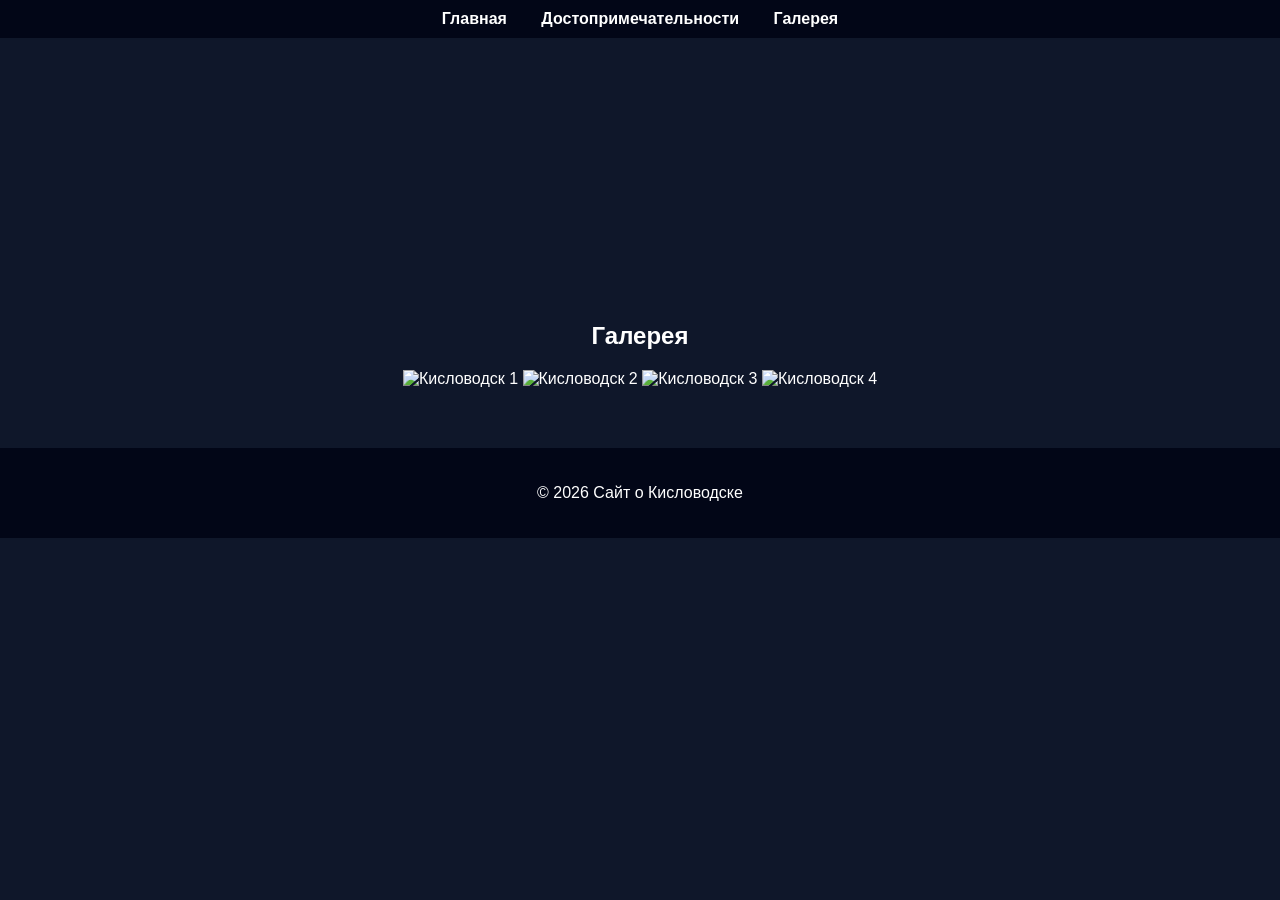
==== gallery.html @ 47b5b661 "Update gallery.html" ====
<!DOCTYPE html>
<html lang="ru">
<head>
    <meta charset="UTF-8">
    <title>Кисловодск - Галерея</title>
    <link rel="stylesheet" href="style.css">
</head>
<body>

<header class="navbar">
    <nav>
        <a href="index.html">Главная</a>
        <a href="places.html">Достопримечательности</a>
        <a href="gallery.html">Галерея</a>
    </nav>
</header>

<section class="gallery hidden">
    <h2>Галерея</h2>
    <div class="images">
        <img src="https://picsum.photos/300/200?1">
        <img src="https://picsum.photos/300/200?2">
        <img src="https://picsum.photos/300/200?3">
    </div>
</section>
<section class="gallery">
    <h2>Галерея</h2>

    <div class="gallery-container">
        <img src="images/photo1.jpg" alt="Кисловодск 1">
        <img src="images/photo2.jpg" alt="Кисловодск 2">
        <img src="images/photo3.jpg" alt="Кисловодск 3">
        <img src="images/photo4.jpg" alt="Кисловодск 4">
    </div>
</section>

<footer>
    <p>© 2026 Сайт о Кисловодске</p>
</footer>

<script src="script.js"></script>
</body>
</html>
---- style.css ----
body {
    margin: 0;
    font-family: Arial, sans-serif;
    background: #0f172a;
    color: white;
}

/* HERO */
.hero {
    height: 100vh;
    background: linear-gradient(to bottom, #000, #1e293b);
    display: flex;
    flex-direction: column;
    justify-content: center;
    align-items: center;
    overflow: hidden;
}

.hero h1 {
    font-size: 60px;
    color: #38bdf8;
}

/* плавное появление сверху */
.fade {
    opacity: 0;
    transform: translateY(-30px);
    animation: fadeIn 1s forwards;
}

.fade:nth-child(1) { animation-delay: 0.3s; }
.fade:nth-child(2) { animation-delay: 0.6s; }
.fade:nth-child(3) { animation-delay: 0.9s; }

@keyframes fadeIn {
    to {
        opacity: 1;
        transform: translateY(0);
    }
}

/* секции */
section {
    padding: 60px;
    text-align: center;
}

/* появление при скролле */
.hidden {
    opacity: 0;
    transform: translateY(50px);
    transition: all 0.8s ease;
}

.show {
    opacity: 1;
    transform: translateY(0);
}

/* список */
.places ul {
    list-style: none;
    padding: 0;
}

.places li {
    margin: 10px 0;
    font-size: 18px;
    transition: 0.3s;
}

.places li:hover {
    transform: scale(1.1);
    color: #38bdf8;
}

/* галерея */
.images {
    display: flex;
    justify-content: center;
    gap: 15px;
}

.images img {
    border-radius: 10px;
    transition: 0.3s;
}

.images img:hover {
    transform: scale(1.1);
}

/* кнопка */
button {
    padding: 15px 30px;
    border: none;
    background: #38bdf8;
    color: black;
    font-size: 18px;
    border-radius: 8px;
    cursor: pointer;
    transition: 0.3s;
}

button:hover {
    transform: scale(1.1);
    background: #0ea5e9;
}

/* футер */
footer {
    text-align: center;
    padding: 20px;
    background: #020617;
}
.map {
    padding: 40px;
    text-align: center;
}
.map h2 {
    margin-bottom: 20px;
}
.slider {
    position: relative;
    max-width: 700px;
    margin: 0 auto;
}
.slides {
    overflow: hidden;
    position: relative;
}
.slide {
    width: 100%;
    display: none;
    border-radius: 10px;
}
button#prev, button#next {
    position: absolute;
    top: 50%;
    transform: translateY(-50%);
    background: #38bdf8;
    border: none;
    padding: 10px 20px;
    cursor: pointer;
    border-radius: 50%;
}
button#prev { left: 10px; }
button#next { right: 10px; }
/* Навигация */
.navbar {
    background: #020617;
    padding: 10px 20px;
    text-align: center;
}

.navbar nav a {
    color: white;
    margin: 0 15px;
    text-decoration: none;
    font-weight: bold;
    transition: 0.3s;
}

.navbar nav a:hover {
    color: #38bdf8;
}
/* Раздел рукодельниц */
.crafts {
    padding: 60px 20px;
    text-align: center;
}

.crafts h2 {
    color: #38bdf8;
    margin-bottom: 30px;
}

.crafts-container {
    display: flex;
    justify-content: center;
    gap: 40px;
    flex-wrap: wrap;
}

.craft {
    width: 200px;
    transition: transform 0.3s;
}

.craft img {
    width: 100%;
    border-radius: 15px;
    margin-bottom: 10px;
}

.craft p {
    font-size: 16px;
    color: #e2e8f0;
}

.craft:hover {
    transform: scale(1.05);
}
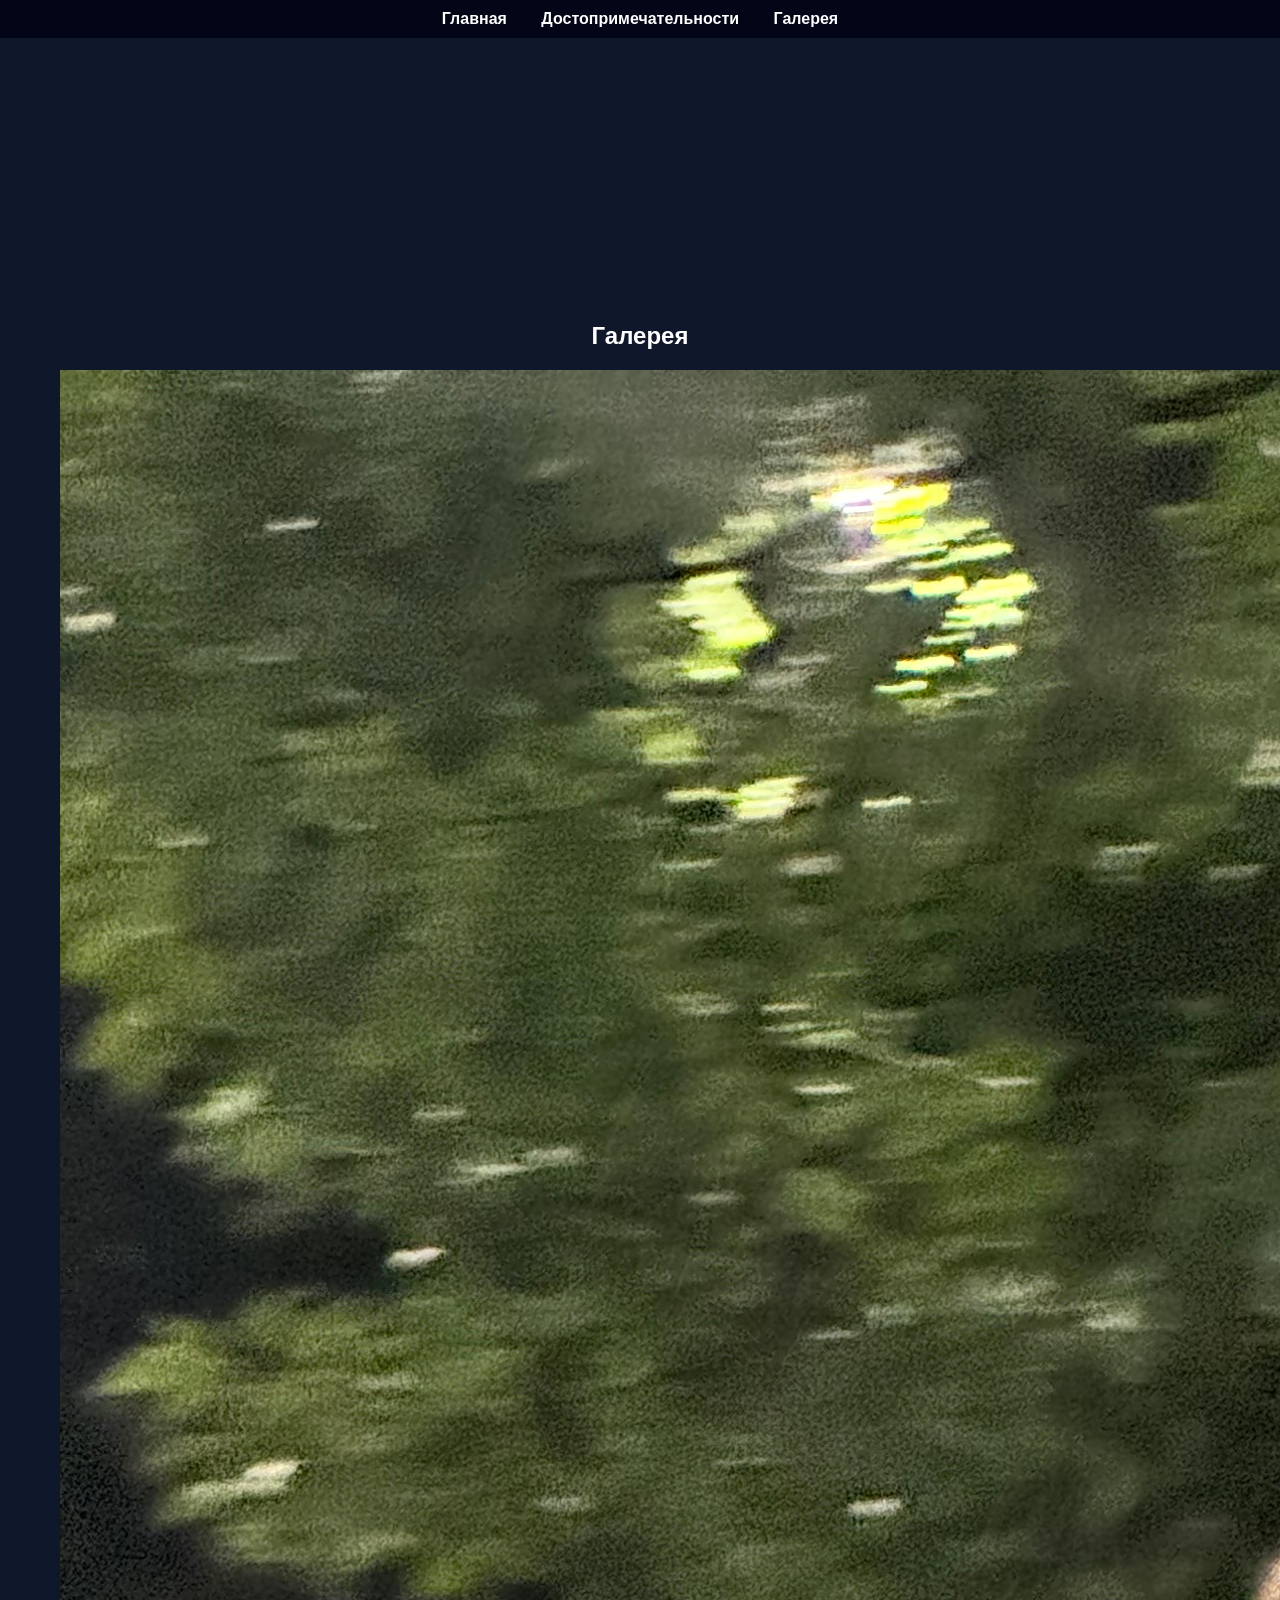
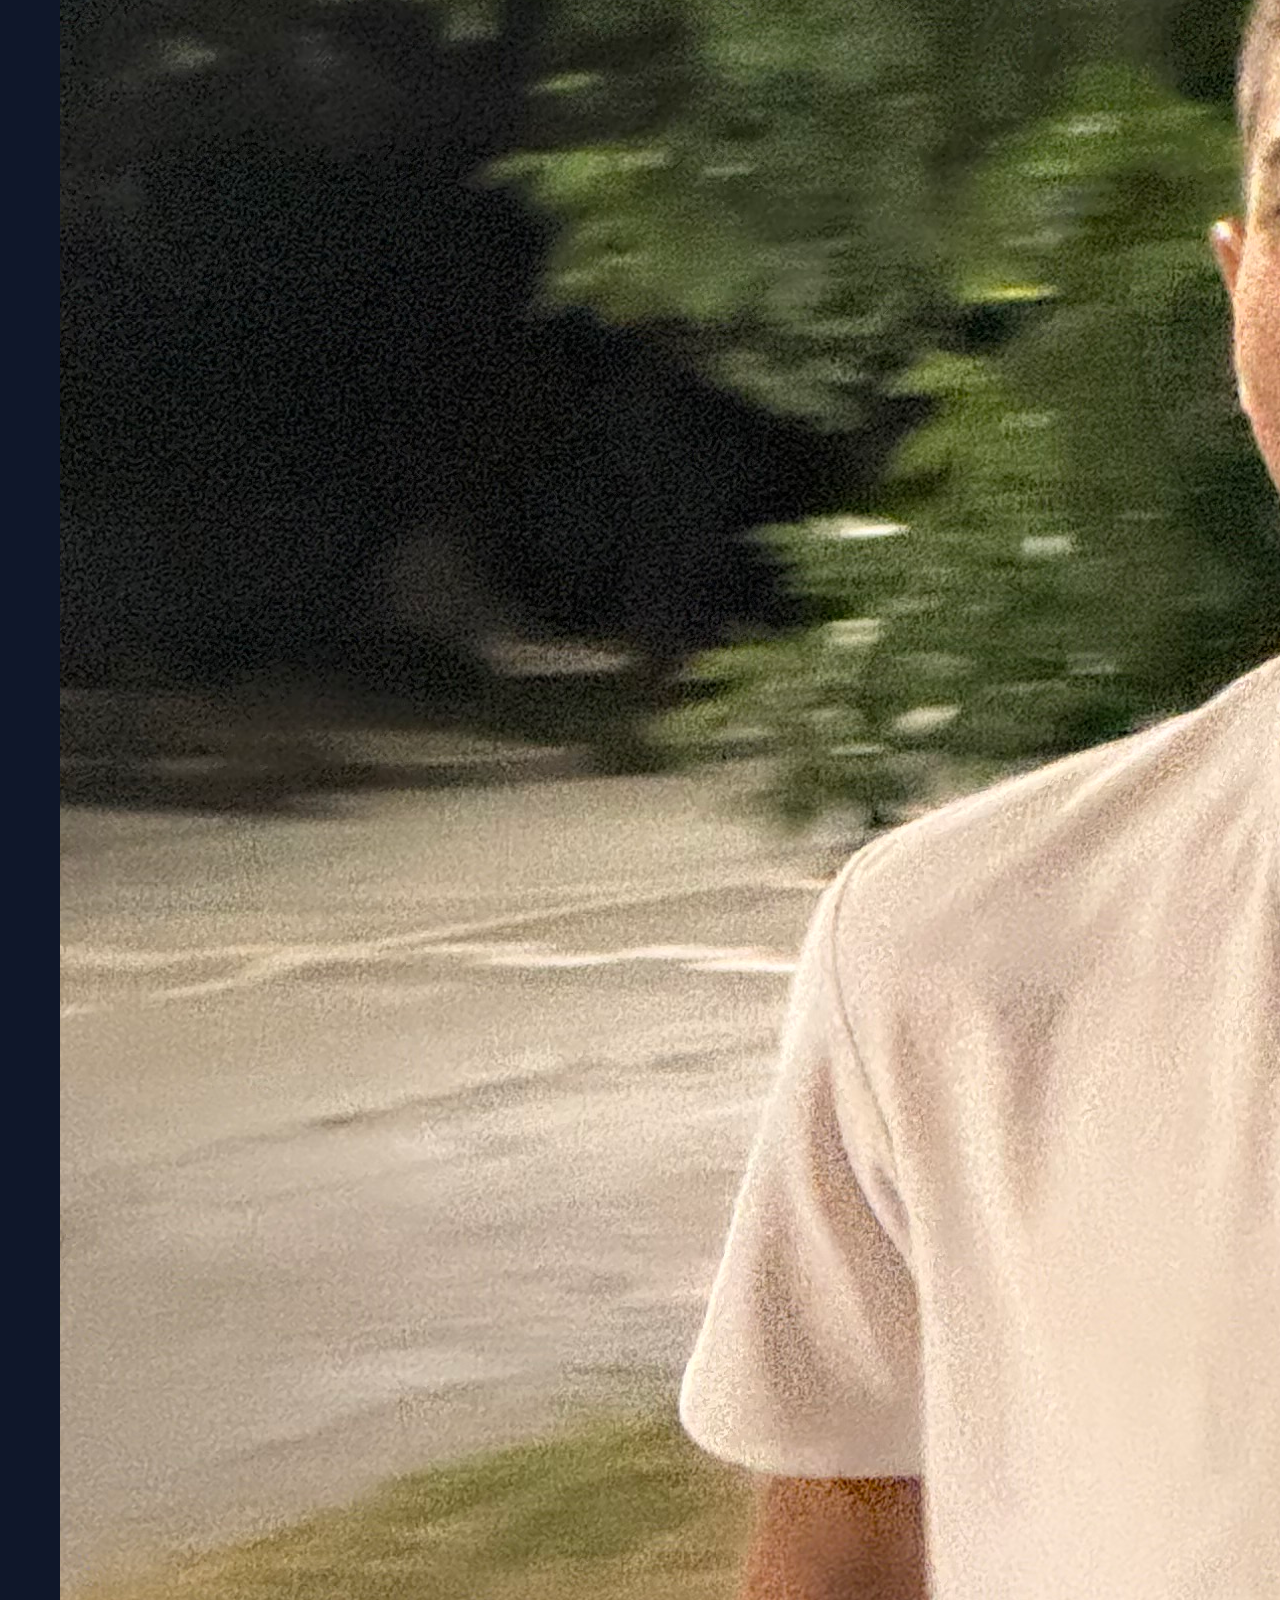
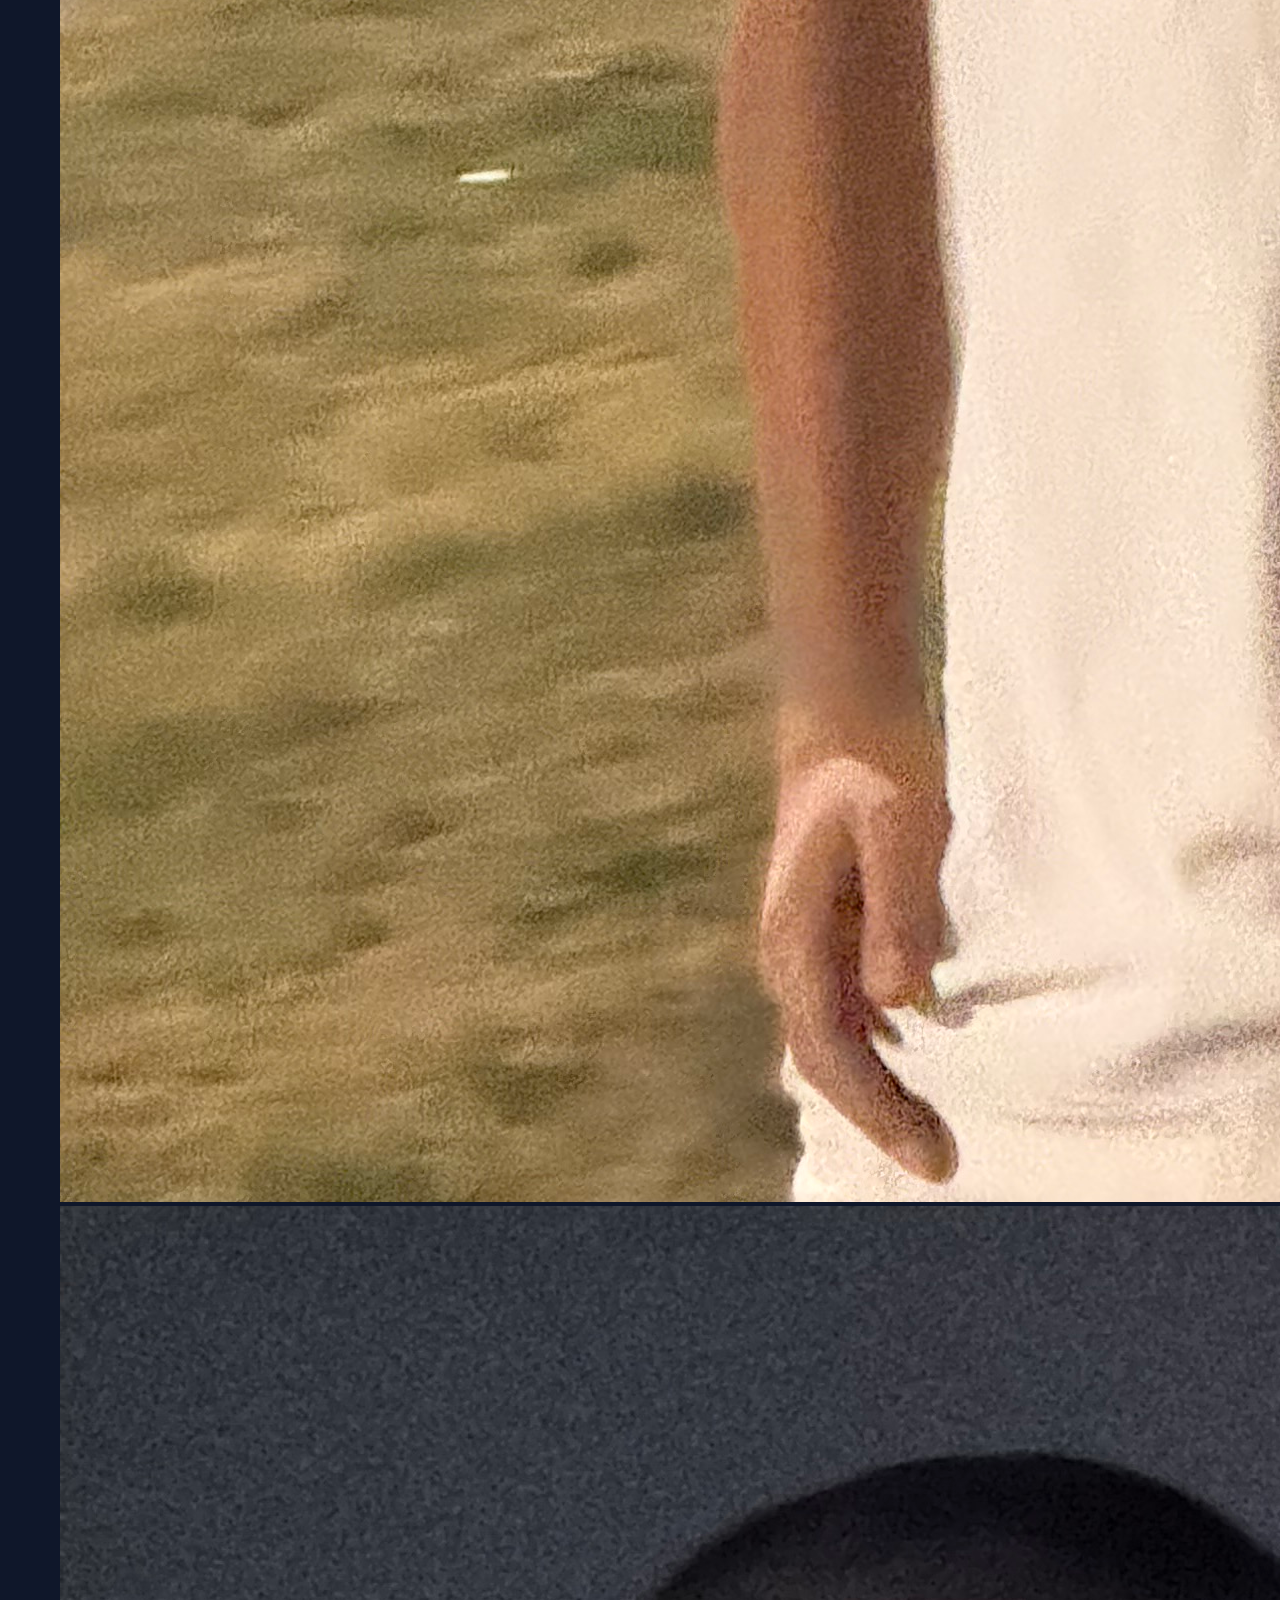
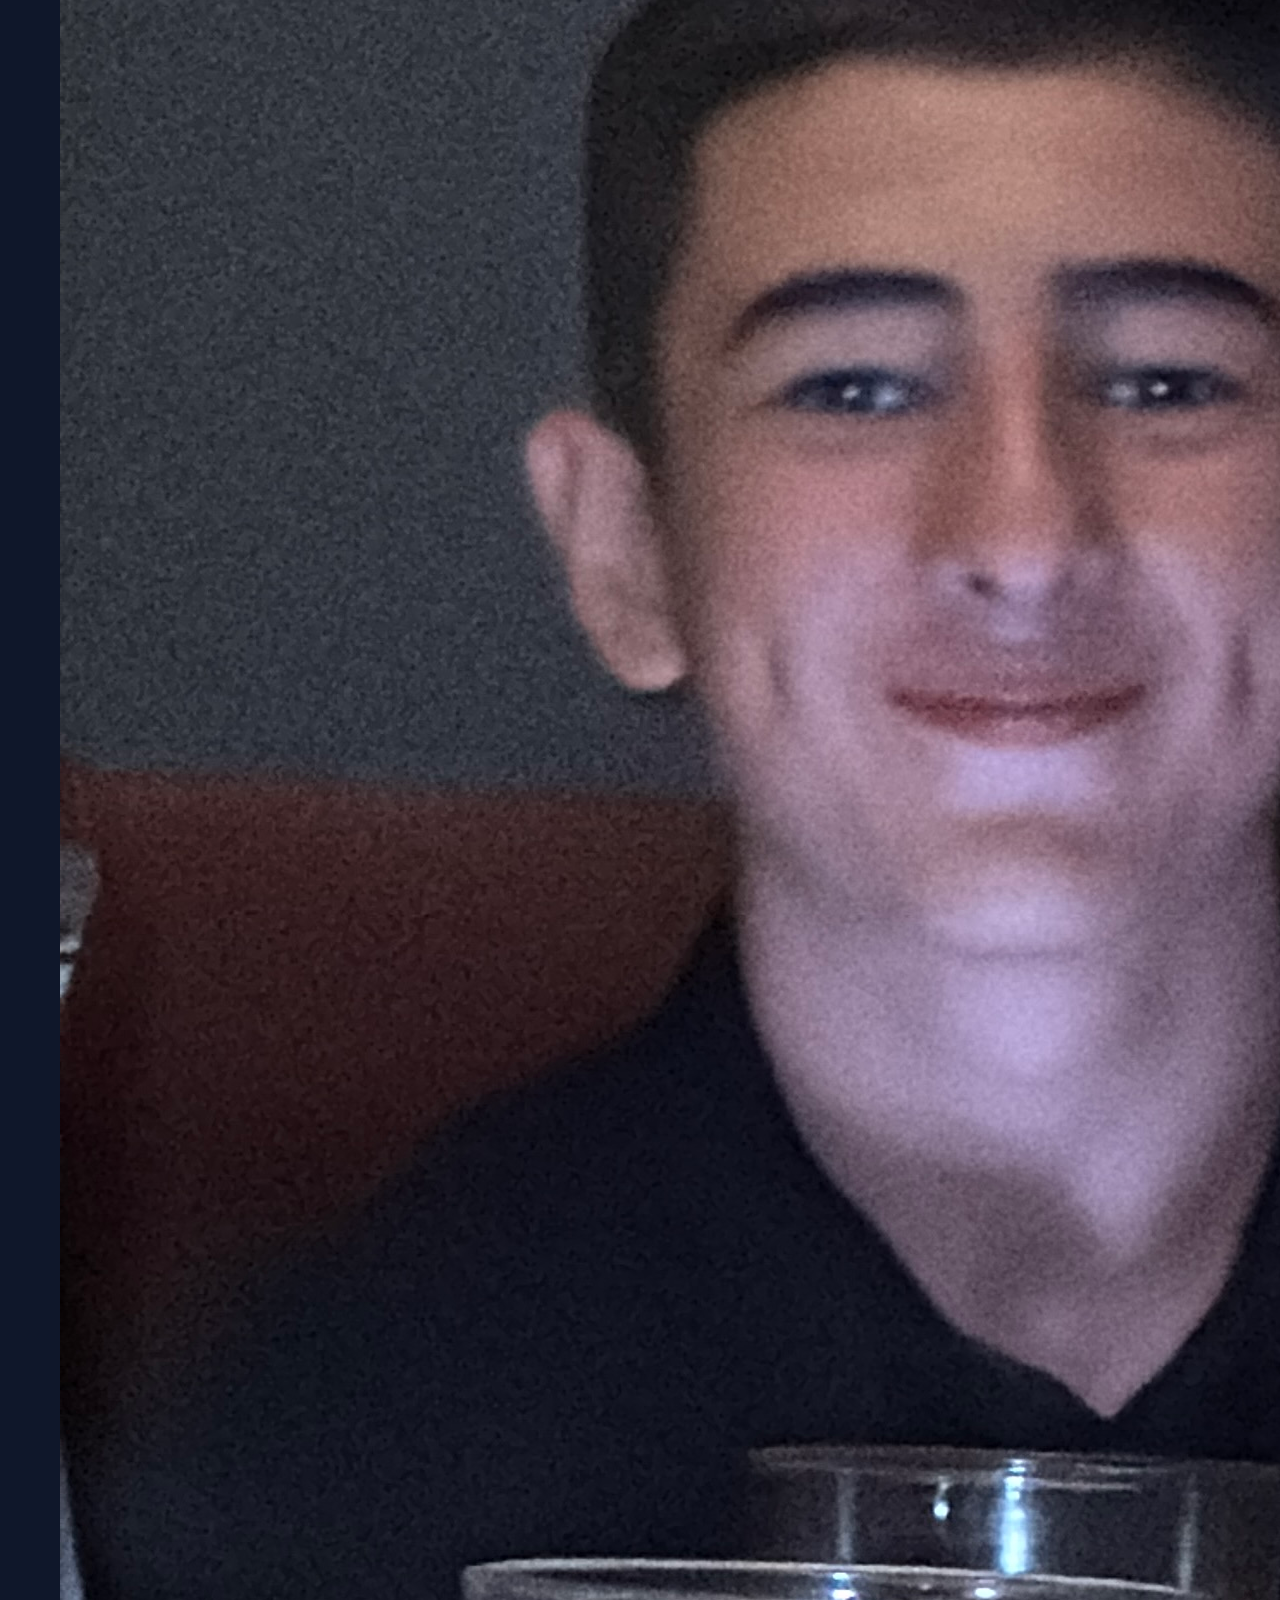
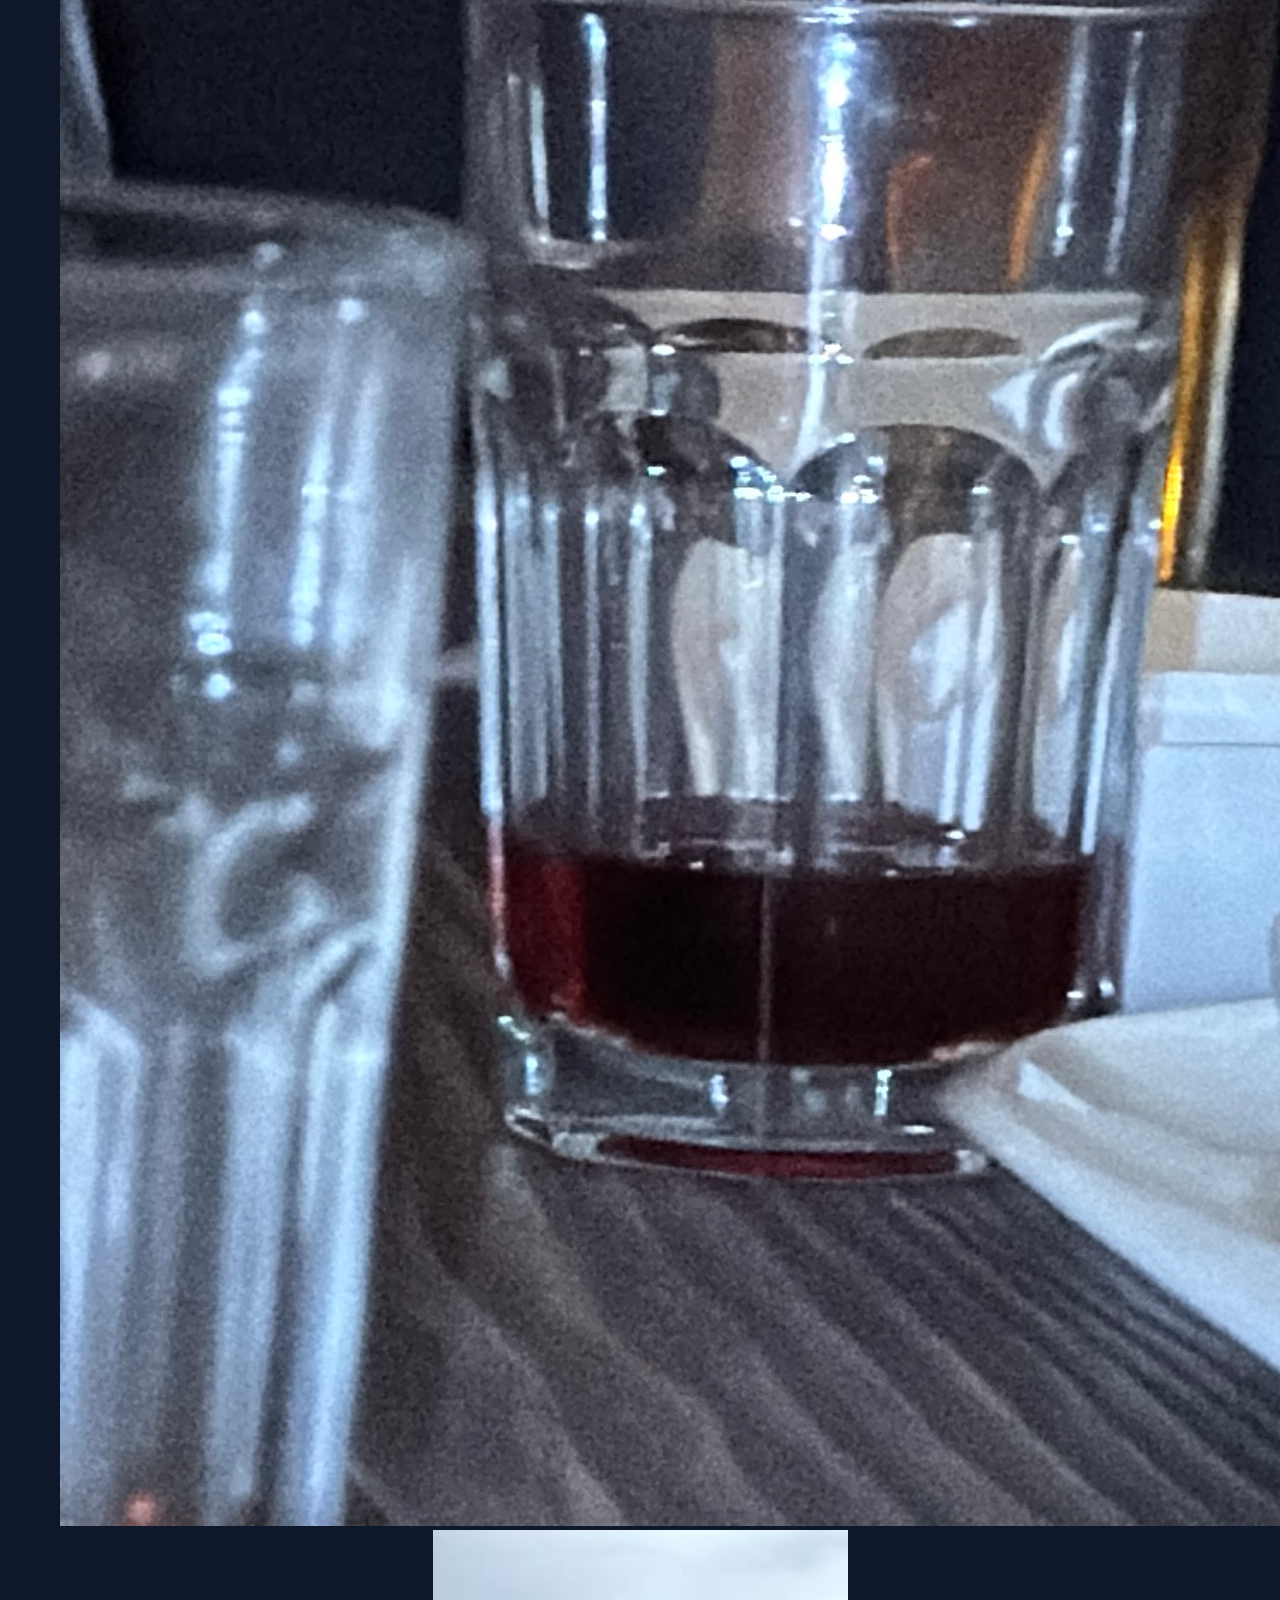
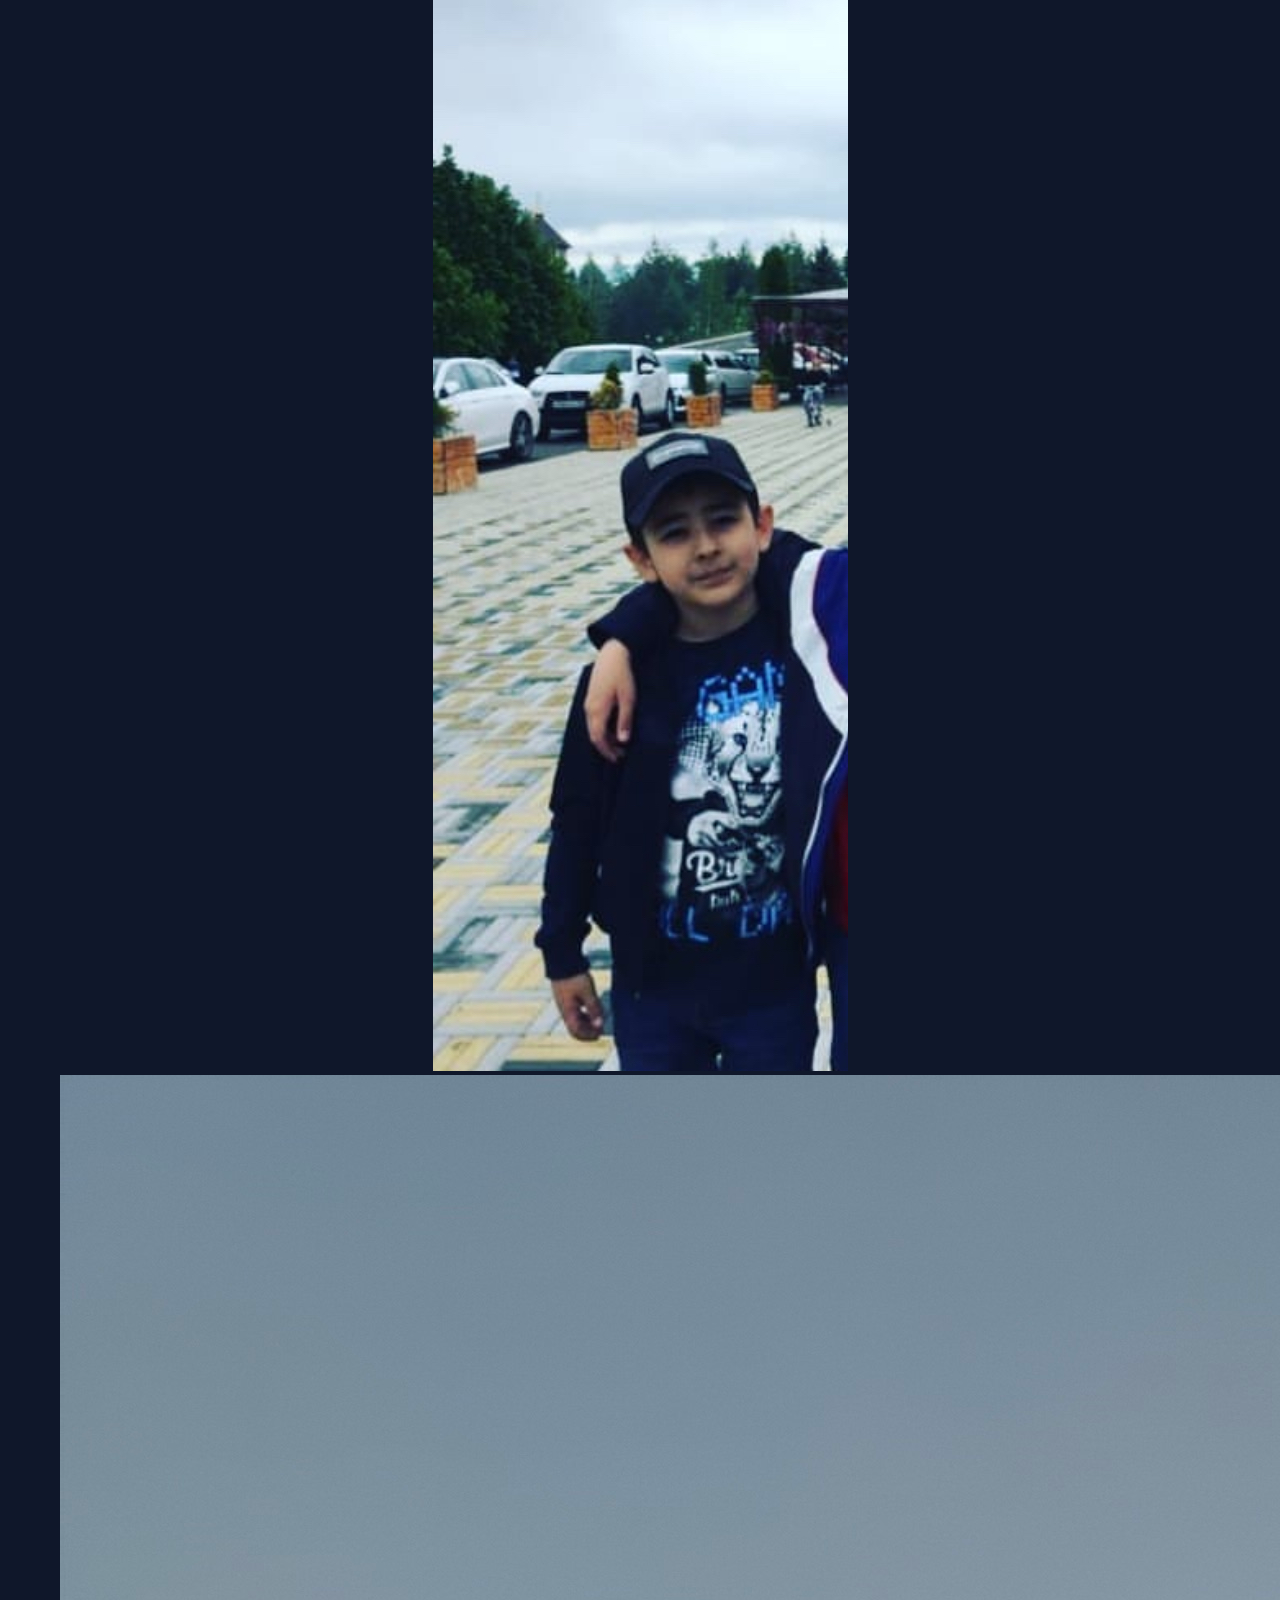
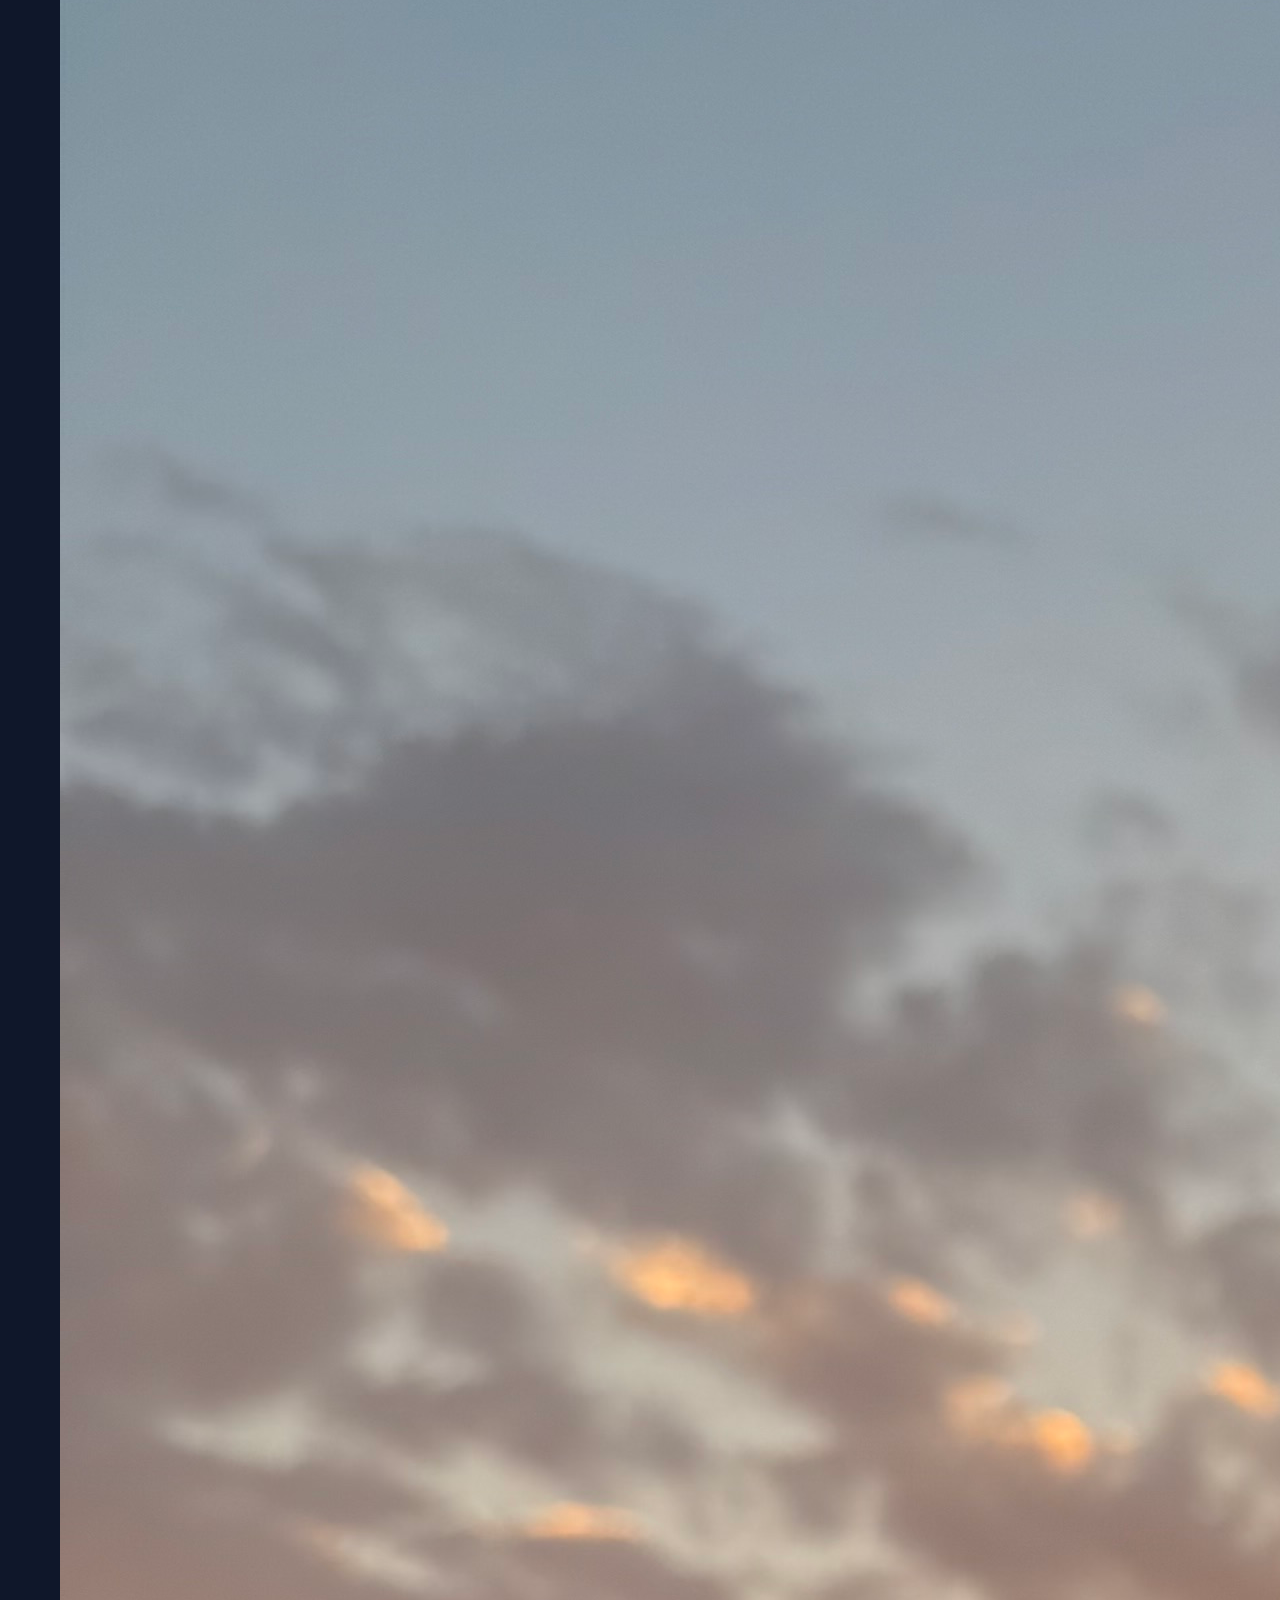
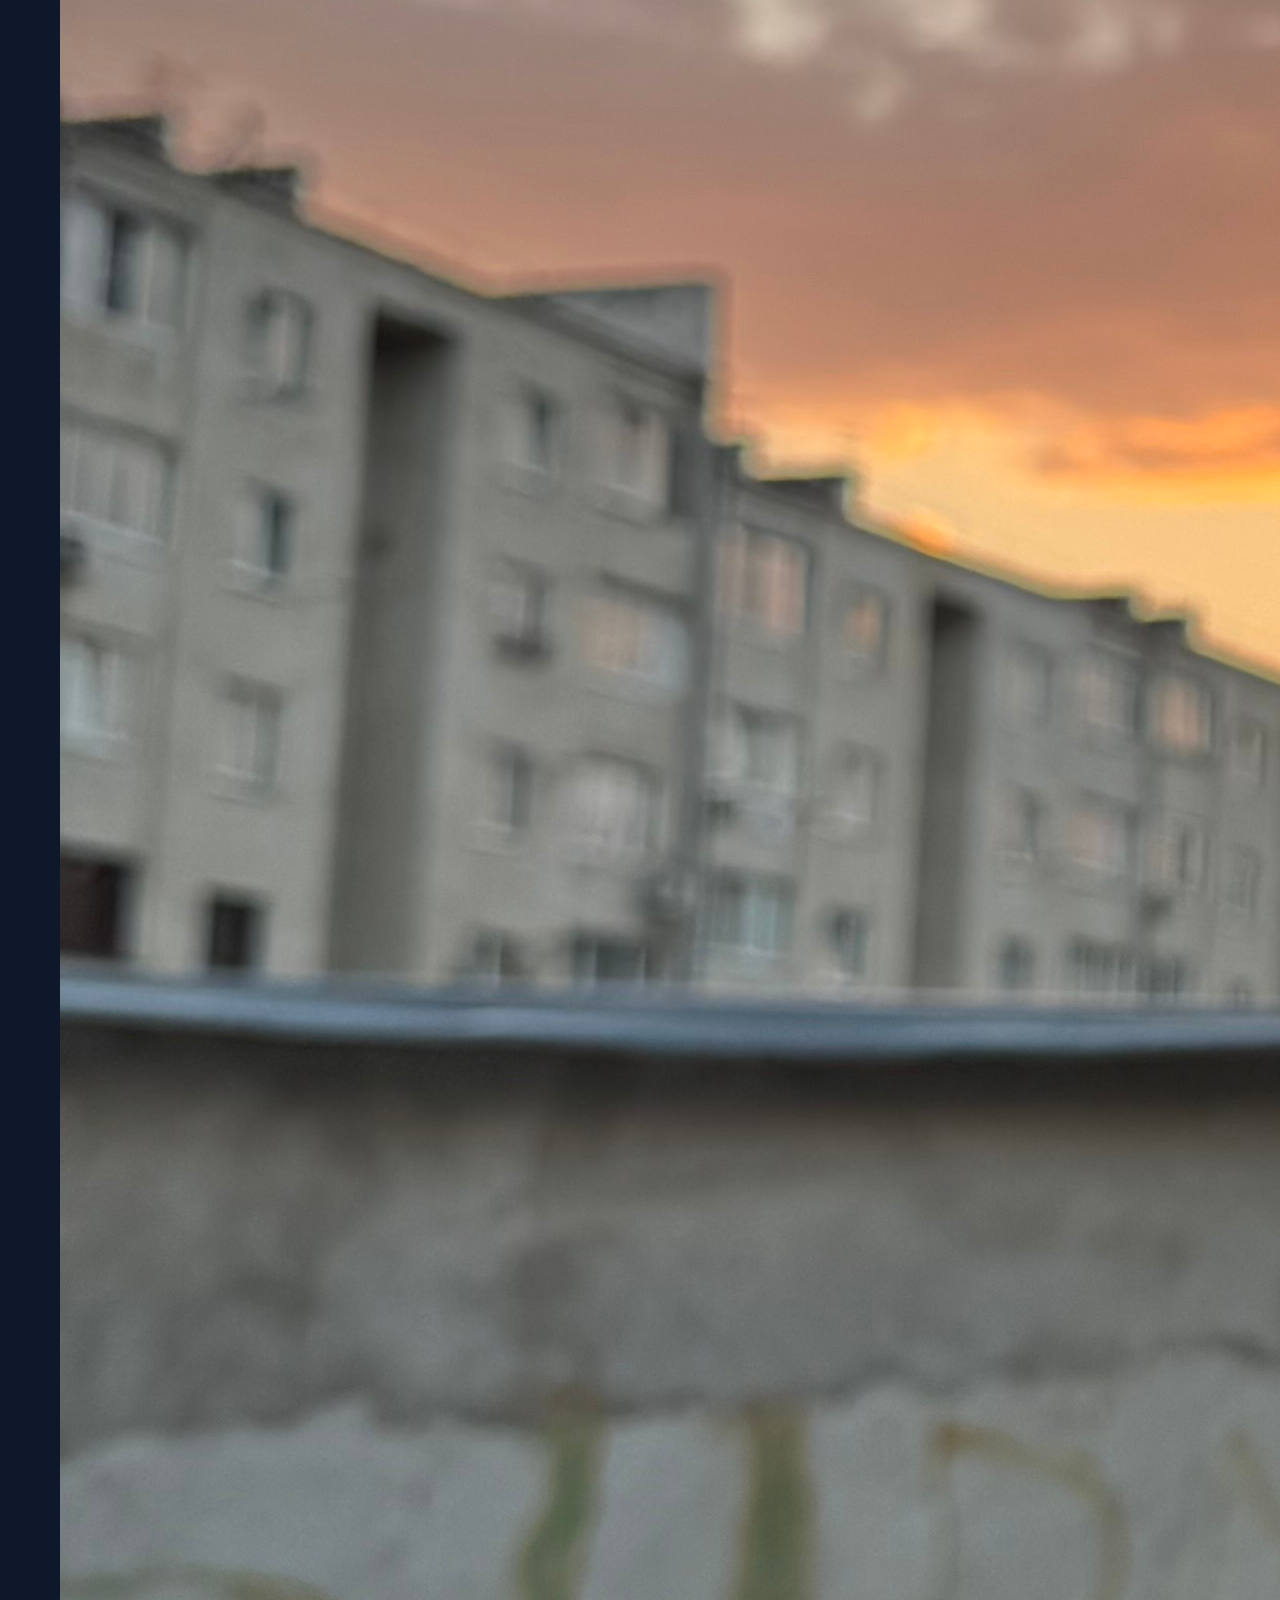
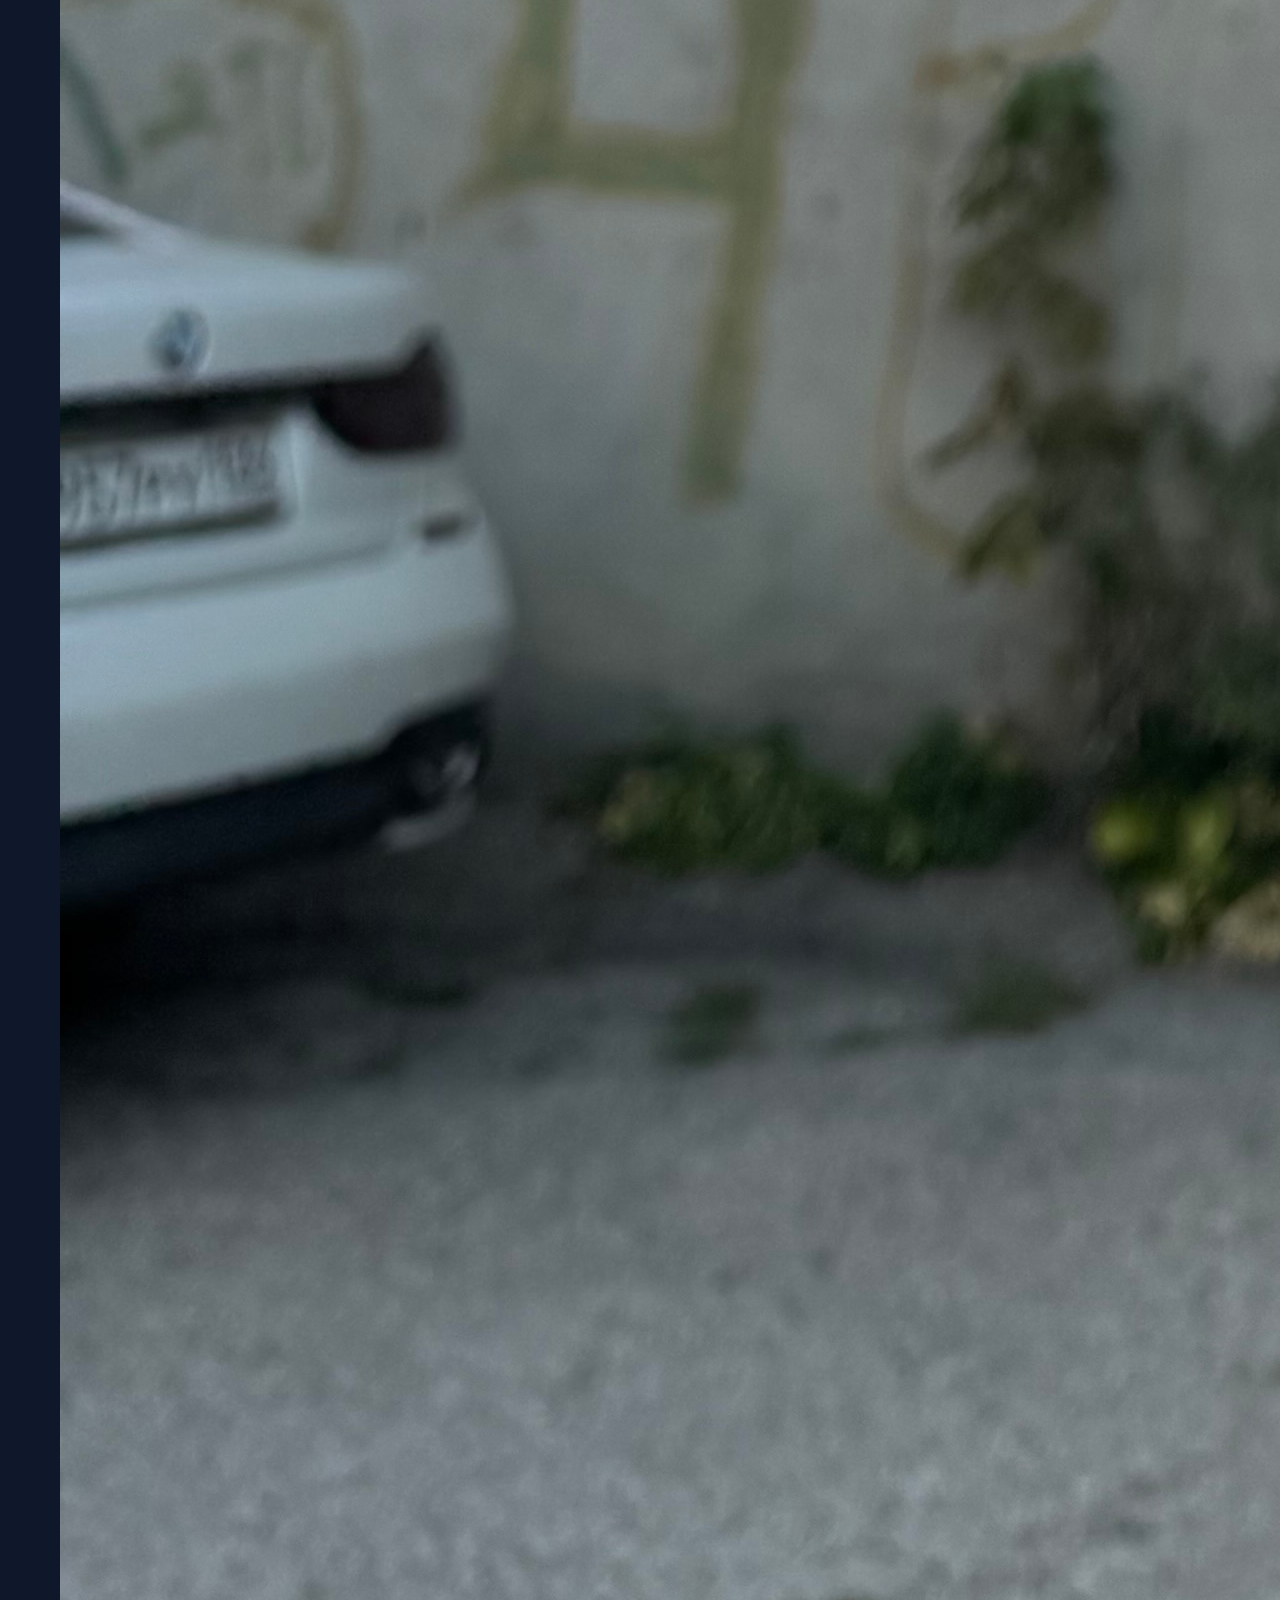
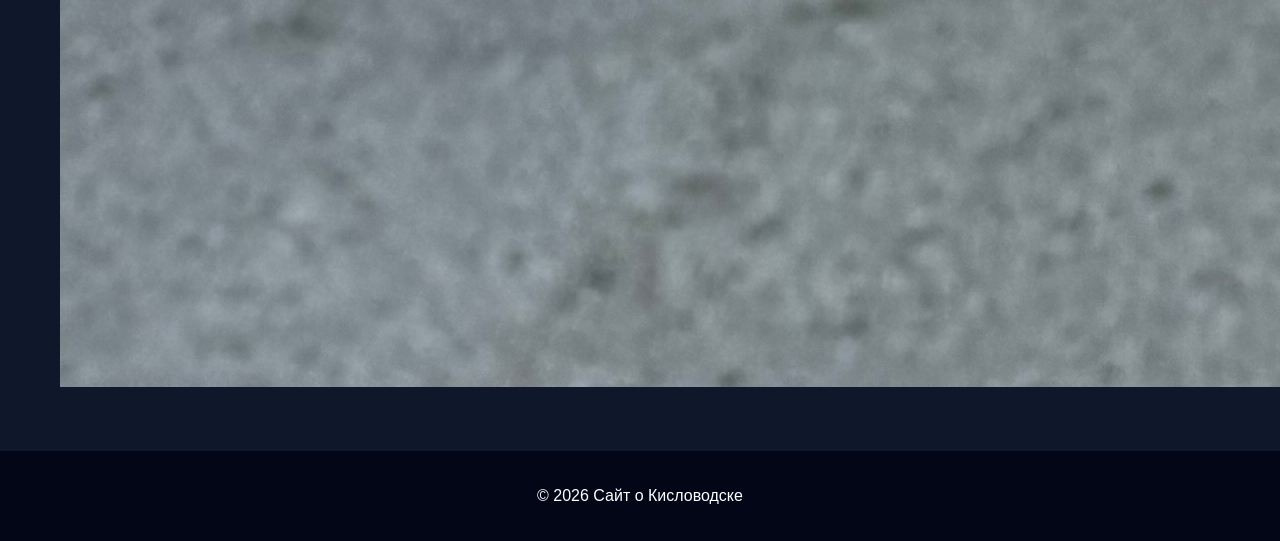
==== commit 40f56795: "Update gallery.html" ====
--- a/gallery.html
+++ b/gallery.html
@@ -27,10 +27,10 @@
     <h2>Галерея</h2>
 
     <div class="gallery-container">
-        <img src="images/photo1.jpg" alt="Кисловодск 1">
-        <img src="images/photo2.jpg" alt="Кисловодск 2">
-        <img src="images/photo3.jpg" alt="Кисловодск 3">
-        <img src="images/photo4.jpg" alt="Кисловодск 4">
+        <img src="IMG_5004.jpeg" alt="Кисловодск 1">
+        <img src="IMG_5014.jpeg" alt="Кисловодск 2">
+        <img src="IMG_5071.jpeg" alt="Кисловодск 3">
+        <img src="IMG_5094.jpeg" alt="Кисловодск 4">
     </div>
 </section>
 
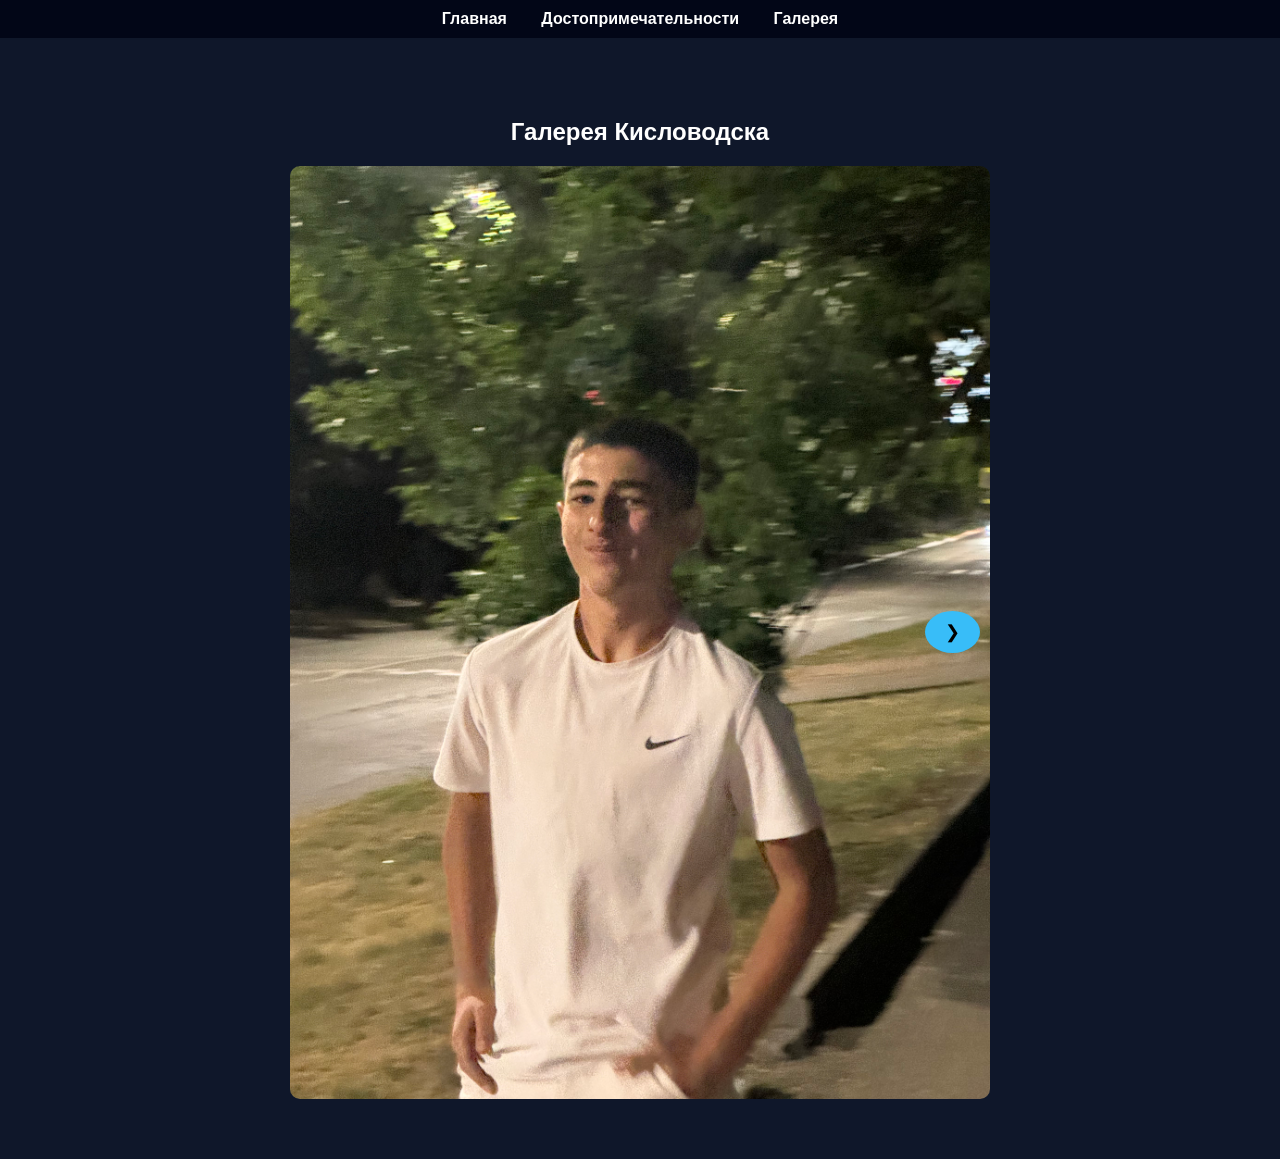
==== commit b9d8725e: "Update gallery.html" ====
--- a/gallery.html
+++ b/gallery.html
@@ -1,43 +1,38 @@
-<!DOCTYPE html>
-<html lang="ru">
-<head>
-    <meta charset="UTF-8">
-    <title>Кисловодск - Галерея</title>
-    <link rel="stylesheet" href="style.css">
-</head>
-<body>
-
-<header class="navbar">
-    <nav>
-        <a href="index.html">Главная</a>
-        <a href="places.html">Достопримечательности</a>
-        <a href="gallery.html">Галерея</a>
-    </nav>
-</header>
-
-<section class="gallery hidden">
-    <h2>Галерея</h2>
-    <div class="images">
-        <img src="https://picsum.photos/300/200?1">
-        <img src="https://picsum.photos/300/200?2">
-        <img src="https://picsum.photos/300/200?3">
-    </div>
-</section>
-<section class="gallery">
-    <h2>Галерея</h2>
+<!DOCTYPE html>
+<html lang="ru">
+<head>
+    <meta charset="UTF-8">
+    <meta name="viewport" content="width=device-width, initial-scale=1.0">
+    <title>Галерея</title>
+    <link rel="stylesheet" href="style.css">
+</head>
+<body>
 
-    <div class="gallery-container">
-        <img src="IMG_5004.jpeg" alt="Кисловодск 1">
-        <img src="IMG_5014.jpeg" alt="Кисловодск 2">
-        <img src="IMG_5071.jpeg" alt="Кисловодск 3">
-        <img src="IMG_5094.jpeg" alt="Кисловодск 4">
-    </div>
-</section>
-
-<footer>
-    <p>© 2026 Сайт о Кисловодске</p>
-</footer>
-
-<script src="script.js"></script>
-</body>
+    <nav class="navbar">
+        <nav>
+            <a href="index.html">Главная</a>
+            <a href="places.html">Достопримечательности</a>
+            <a href="gallery.html">Галерея</a>
+        </nav>
+    </nav>
+
+    <section class="gallery-section">
+        <h2>Галерея Кисловодска</h2>
+
+        <div class="slider">
+            <button class="slider-btn prev" id="prev">&#10094;</button>
+
+            <div class="slides">
+                <img src="IMG_5004.jpeg" alt="Фото 1" class="slide active">
+                <img src="IMG_5014.jpeg" alt="Фото 2" class="slide">
+                <img src="IMG_5071.jpeg" alt="Фото 3" class="slide">
+                <img src="IMG_5094.jpeg" alt="Фото 4" class="slide">
+            </div>
+
+            <button class="slider-btn next" id="next">&#10095;</button>
+        </div>
+    </section>
+
+    <script src="script.js"></script>
+</body>
 </html>
--- a/style.css
+++ b/style.css
@@ -200,4 +200,34 @@
 
 .craft:hover {
     transform: scale(1.05);
+}
+.gallery {
+    padding: 60px 20px;
+    text-align: center;
+}
+
+.gallery h2 {
+    color: #38bdf8;
+    margin-bottom: 30px;
+}
+
+/* сетка */
+.gallery-container {
+    display: grid;
+    grid-template-columns: repeat(auto-fit, minmax(250px, 1fr));
+    gap: 15px;
+}
+
+/* картинки */
+.gallery-container img {
+    width: 100%;
+    height: 200px;
+    object-fit: cover;
+    border-radius: 12px;
+    transition: 0.3s;
+}
+
+/* эффект при наведении */
+.gallery-container img:hover {
+    transform: scale(1.05);
 }
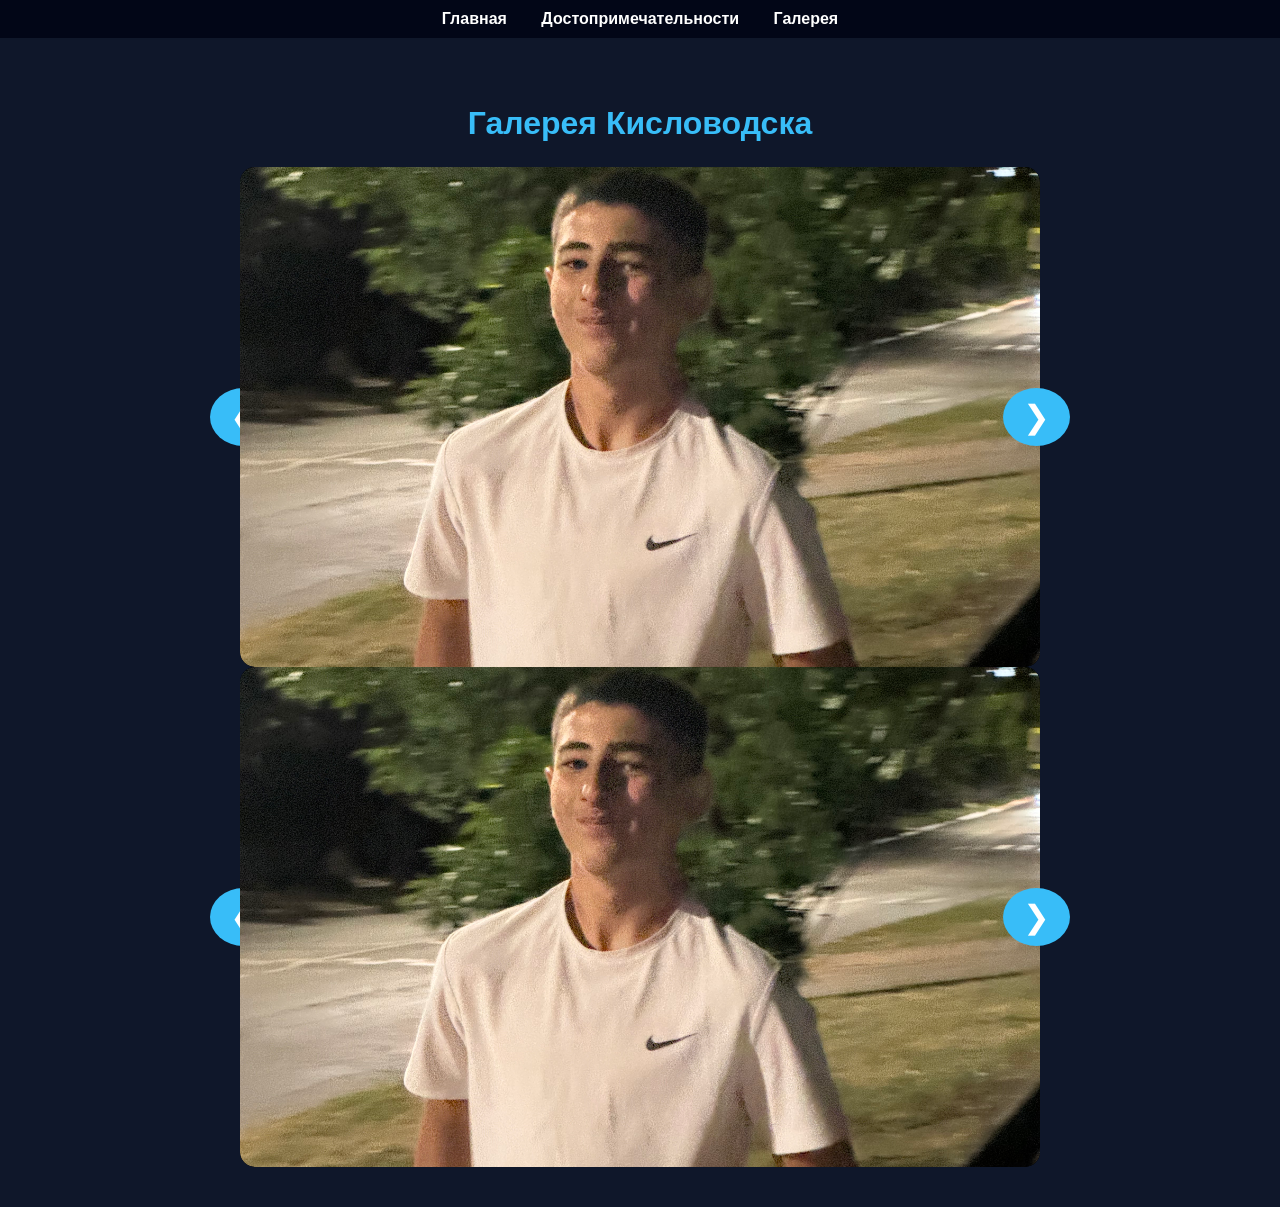
==== commit 7c67dba2: "Update gallery.html" ====
--- a/gallery.html
+++ b/gallery.html
@@ -31,6 +31,20 @@
 
             <button class="slider-btn next" id="next">&#10095;</button>
         </div>
+        <div class="slider">
+
+    <button class="slider-btn prev" id="prev">&#10094;</button>
+
+    <div class="slides">
+        <img src="IMG_5004.jpeg" class="slide active">
+        <img src="IMG_5014.jpeg" class="slide">
+        <img src="IMG5071.jpeg" class="slide">
+        <img src="IMG_5094.jpeg" class="slide">
+    </div>
+
+    <button class="slider-btn next" id="next">&#10095;</button>
+
+</div>
     </section>
 
     <script src="script.js"></script>
--- a/style.css
+++ b/style.css
@@ -230,4 +230,94 @@
 /* эффект при наведении */
 .gallery-container img:hover {
     transform: scale(1.05);
+}
+.gallery-section {
+    padding: 40px 20px;
+    text-align: center;
+}
+
+.gallery-section h2 {
+    color: #38bdf8;
+    margin-bottom: 25px;
+    font-size: 32px;
+}
+
+.slider {
+    position: relative;
+    max-width: 900px;
+    margin: 0 auto;
+    display: flex;
+    align-items: center;
+    justify-content: center;
+}
+
+.slides {
+    width: 100%;
+    max-width: 800px;
+    overflow: hidden;
+}
+
+.slide {
+    display: none;
+    width: 100%;
+    height: 500px;
+    object-fit: cover;
+    border-radius: 15px;
+    box-shadow: 0 4px 15px rgba(0,0,0,0.3);
+}
+
+.slide.active {
+    display: block;
+}
+
+.slider-btn {
+    background: rgba(0, 0, 0, 0.6);
+    color: white;
+    border: none;
+    font-size: 32px;
+    cursor: pointer;
+    padding: 12px 18px;
+    border-radius: 50%;
+    margin: 0 10px;
+    transition: 0.3s;
+}
+
+.slider-btn:hover {
+    background: #38bdf8;
+}
+
+@media (max-width: 768px) {
+    .gallery-section h2 {
+        font-size: 24px;
+    }
+
+    .slide {
+        height: 260px;
+    }
+
+    .slider-btn {
+        font-size: 24px;
+        padding: 10px 14px;
+        margin: 0 5px;
+    }
+}
+.slides {
+    width: 100%;
+    max-width: 800px;
+    height: 500px;
+    display: flex;
+    align-items: center;
+    justify-content: center;
+    background: #000;
+    border-radius: 15px;
+    overflow: hidden;
+}
+@media (max-width: 768px) {
+    .slides {
+        height: 250px;
+    }
+
+    .slide {
+        max-height: 250px;
+    }
 }
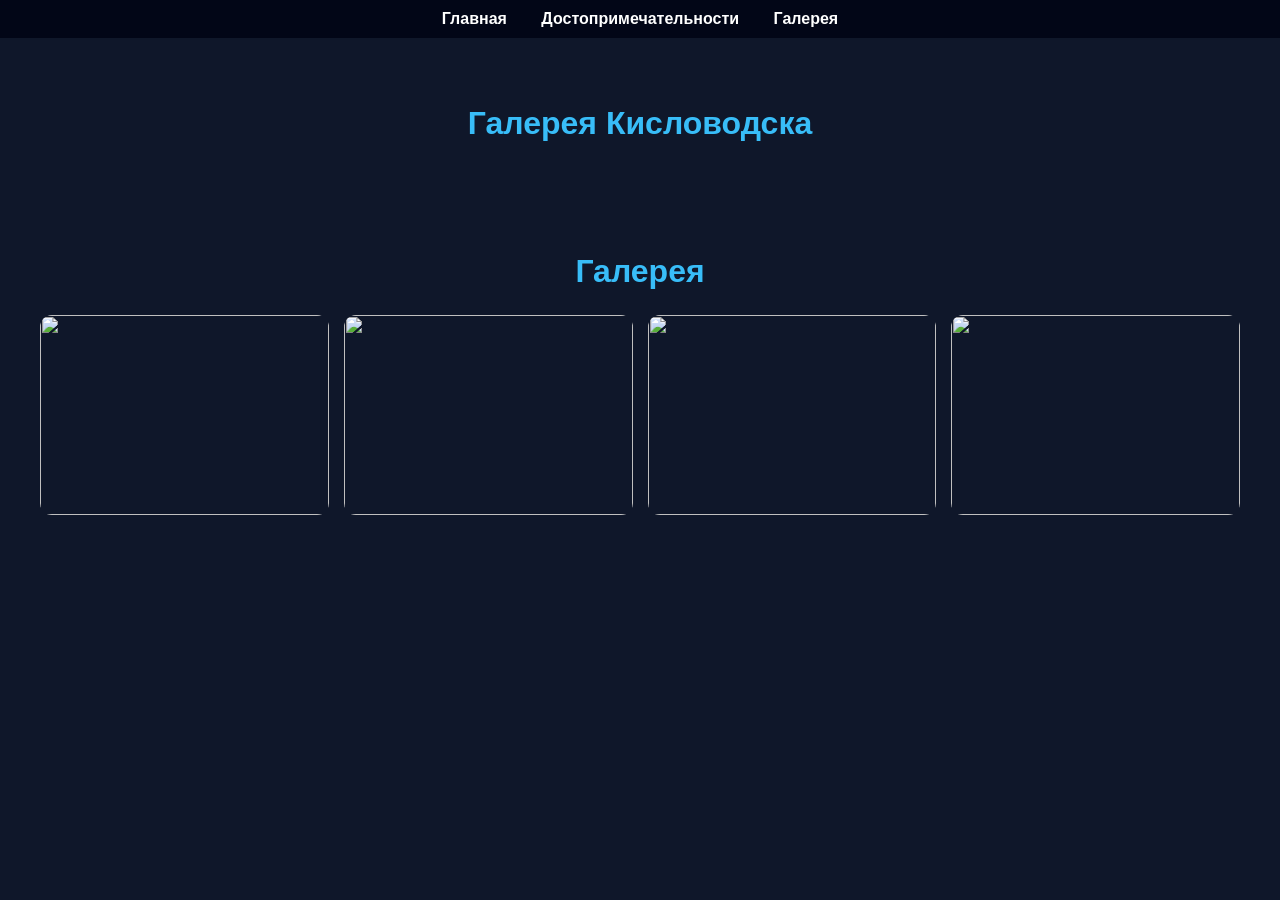
==== commit f6253fe1: "Update gallery.html" ====
--- a/gallery.html
+++ b/gallery.html
@@ -19,31 +19,20 @@
     <section class="gallery-section">
         <h2>Галерея Кисловодска</h2>
 
-        <div class="slider">
-            <button class="slider-btn prev" id="prev">&#10094;</button>
+        <section class="gallery">
+    <h2>Галерея</h2>
 
-            <div class="slides">
-                <img src="IMG_5004.jpeg" alt="Фото 1" class="slide active">
-                <img src="IMG_5014.jpeg" alt="Фото 2" class="slide">
-                <img src="IMG_5071.jpeg" alt="Фото 3" class="slide">
-                <img src="IMG_5094.jpeg" alt="Фото 4" class="slide">
-            </div>
+    <div class="gallery-container">
+        <img src="images/photo1.jpg" alt="">
+        <img src="images/photo2.jpg" alt="">
+        <img src="images/photo3.jpg" alt="">
+        <img src="images/photo4.jpg" alt="">
+    </div>
+</section>
 
-            <button class="slider-btn next" id="next">&#10095;</button>
-        </div>
-        <div class="slider">
-
-    <button class="slider-btn prev" id="prev">&#10094;</button>
-
-    <div class="slides">
-        <img src="IMG_5004.jpeg" class="slide active">
-        <img src="IMG_5014.jpeg" class="slide">
-        <img src="IMG5071.jpeg" class="slide">
-        <img src="IMG_5094.jpeg" class="slide">
-    </div>
-
-    <button class="slider-btn next" id="next">&#10095;</button>
-
+<!-- увеличенное фото -->
+<div id="modal" class="modal">
+    <img id="modal-img">
 </div>
     </section>
 
--- a/style.css
+++ b/style.css
@@ -320,4 +320,19 @@
     .slide {
         max-height: 250px;
     }
+}
+.slider {
+    display: flex;
+    align-items: center;
+    justify-content: center;
+}
+
+.slider-btn {
+    font-size: 30px;
+    cursor: pointer;
+    background: rgba(0,0,0,0.5);
+    color: white;
+    border: none;
+    border-radius: 50%;
+    padding: 10px 15px;
 }
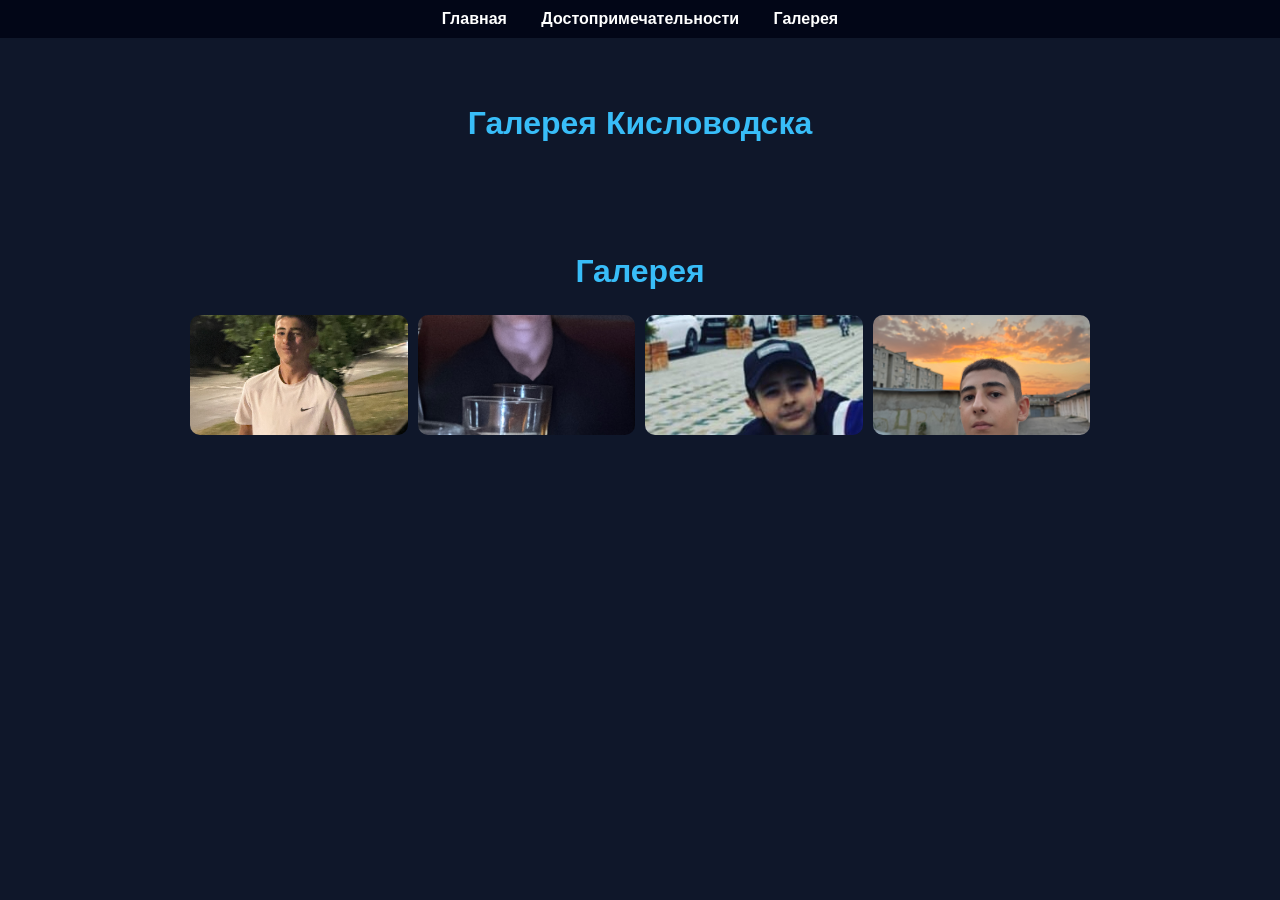
==== commit a12c1d9c: "Update gallery.html" ====
--- a/gallery.html
+++ b/gallery.html
@@ -23,10 +23,10 @@
     <h2>Галерея</h2>
 
     <div class="gallery-container">
-        <img src="images/photo1.jpg" alt="">
-        <img src="images/photo2.jpg" alt="">
-        <img src="images/photo3.jpg" alt="">
-        <img src="images/photo4.jpg" alt="">
+        <img src="IMG_5004.jpeg" alt="">
+        <img src="IMG_5014.jpeg" alt="">
+        <img src="IMG_5071.jpeg" alt="">
+        <img src="IMG_5094.jpeg" alt="">
     </div>
 </section>
 
--- a/style.css
+++ b/style.css
@@ -335,4 +335,49 @@
     border: none;
     border-radius: 50%;
     padding: 10px 15px;
+}
+.gallery-container {
+    display: grid;
+    grid-template-columns: repeat(auto-fit, minmax(120px, 1fr));
+    gap: 10px;
+    max-width: 900px;
+    margin: 0 auto;
+}
+
+.gallery-container img {
+    width: 100%;
+    height: 120px;
+    object-fit: cover; /* можно contain если не хочешь обрезку */
+    border-radius: 10px;
+    cursor: pointer;
+    transition: 0.3s;
+}
+
+.gallery-container img:hover {
+    transform: scale(1.05);
+}
+@media (max-width: 768px) {
+    .gallery-container {
+        grid-template-columns: repeat(2, 1fr);
+    }
+
+    .gallery-container img {
+        height: 100px;
+    }
+}
+.modal {
+    display: none;
+    position: fixed;
+    top: 0;
+    left: 0;
+    width: 100%;
+    height: 100%;
+    background: rgba(0,0,0,0.9);
+    justify-content: center;
+    align-items: center;
+}
+
+.modal img {
+    max-width: 90%;
+    max-height: 90%;
 }
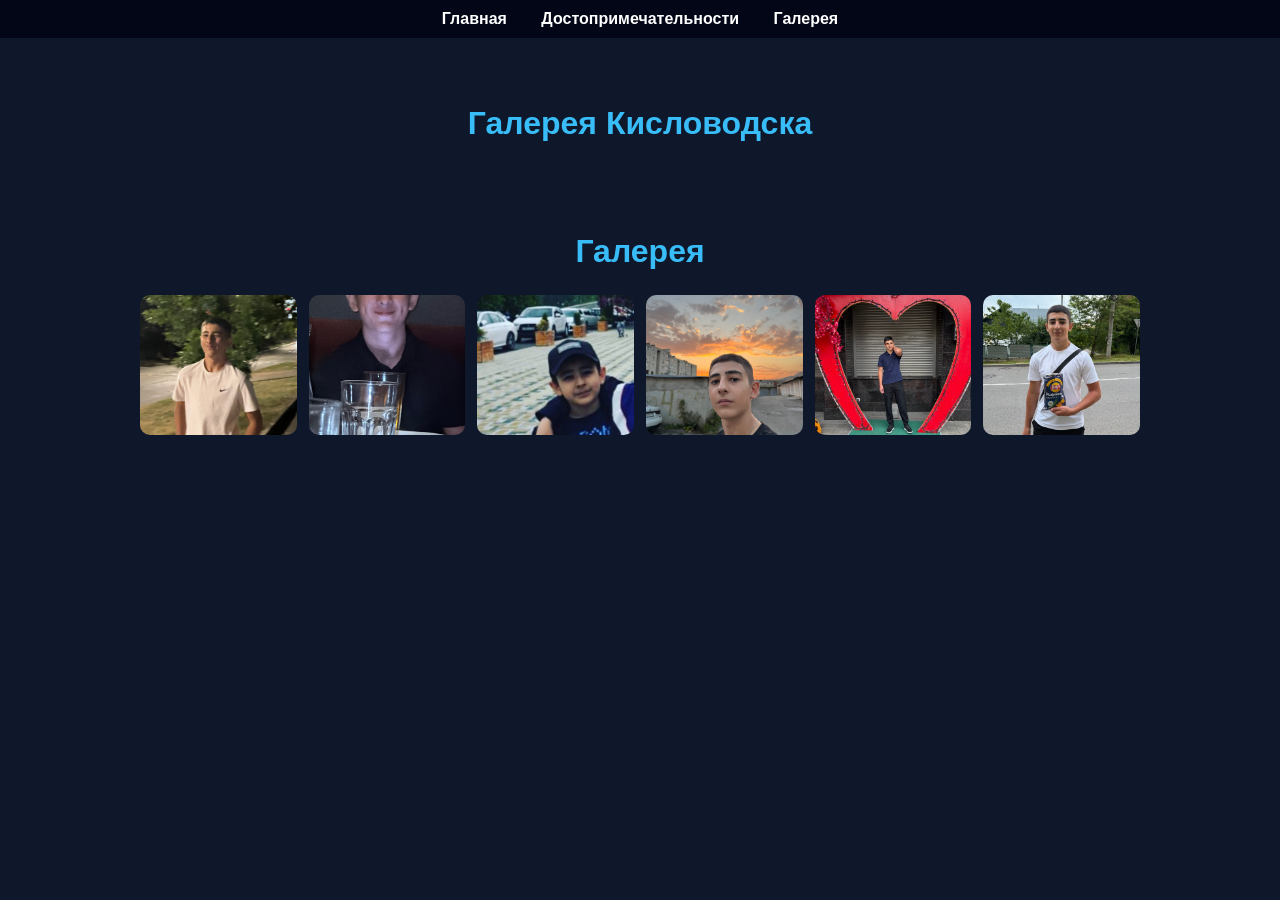
==== commit bf477401: "Update gallery.html" ====
--- a/gallery.html
+++ b/gallery.html
@@ -19,17 +19,25 @@
     <section class="gallery-section">
         <h2>Галерея Кисловодска</h2>
 
-        <section class="gallery">
+       <section class="gallery">
     <h2>Галерея</h2>
 
-    <div class="gallery-container">
+<div class="gallery-container">
         <img src="IMG_5004.jpeg" alt="">
         <img src="IMG_5014.jpeg" alt="">
         <img src="IMG_5071.jpeg" alt="">
         <img src="IMG_5094.jpeg" alt="">
+        <img src="photo_2026-07-29_19-43-49.jpg" alt="">
+        <img src="photo_2026-07-29_19-43-24.jpg" alt="">
     </div>
 </section>
 
+<div id="modal" class="modal">
+    <span class="close-btn" id="closeBtn">&times;</span>
+    <img id="modal-img" class="modal-img" src="" alt="Увеличенное фото">
+</div>
+
+<script src="script.js"></script>
 <!-- увеличенное фото -->
 <div id="modal" class="modal">
     <img id="modal-img">
@@ -38,4 +46,4 @@
 
     <script src="script.js"></script>
 </body>
-</html>+</html>
--- a/style.css
+++ b/style.css
@@ -200,184 +200,304 @@
 
 .craft:hover {
     transform: scale(1.05);
-}
-.gallery {
-    padding: 60px 20px;
-    text-align: center;
-}
-
-.gallery h2 {
-    color: #38bdf8;
-    margin-bottom: 30px;
-}
-
-/* сетка */
-.gallery-container {
-    display: grid;
-    grid-template-columns: repeat(auto-fit, minmax(250px, 1fr));
-    gap: 15px;
-}
-
-/* картинки */
-.gallery-container img {
-    width: 100%;
-    height: 200px;
-    object-fit: cover;
-    border-radius: 12px;
-    transition: 0.3s;
-}
-
-/* эффект при наведении */
-.gallery-container img:hover {
-    transform: scale(1.05);
-}
-.gallery-section {
-    padding: 40px 20px;
-    text-align: center;
-}
-
-.gallery-section h2 {
-    color: #38bdf8;
-    margin-bottom: 25px;
-    font-size: 32px;
-}
-
-.slider {
-    position: relative;
-    max-width: 900px;
-    margin: 0 auto;
-    display: flex;
-    align-items: center;
-    justify-content: center;
-}
-
-.slides {
-    width: 100%;
-    max-width: 800px;
-    overflow: hidden;
-}
-
-.slide {
-    display: none;
-    width: 100%;
-    height: 500px;
-    object-fit: cover;
-    border-radius: 15px;
-    box-shadow: 0 4px 15px rgba(0,0,0,0.3);
-}
-
-.slide.active {
-    display: block;
-}
-
-.slider-btn {
-    background: rgba(0, 0, 0, 0.6);
-    color: white;
-    border: none;
-    font-size: 32px;
-    cursor: pointer;
-    padding: 12px 18px;
-    border-radius: 50%;
-    margin: 0 10px;
-    transition: 0.3s;
-}
-
-.slider-btn:hover {
-    background: #38bdf8;
-}
-
-@media (max-width: 768px) {
-    .gallery-section h2 {
-        font-size: 24px;
-    }
-
-    .slide {
-        height: 260px;
-    }
-
-    .slider-btn {
-        font-size: 24px;
-        padding: 10px 14px;
-        margin: 0 5px;
-    }
-}
-.slides {
-    width: 100%;
-    max-width: 800px;
-    height: 500px;
-    display: flex;
-    align-items: center;
-    justify-content: center;
-    background: #000;
-    border-radius: 15px;
-    overflow: hidden;
-}
-@media (max-width: 768px) {
-    .slides {
-        height: 250px;
-    }
-
-    .slide {
-        max-height: 250px;
-    }
-}
-.slider {
-    display: flex;
-    align-items: center;
-    justify-content: center;
-}
-
-.slider-btn {
-    font-size: 30px;
-    cursor: pointer;
-    background: rgba(0,0,0,0.5);
-    color: white;
-    border: none;
-    border-radius: 50%;
-    padding: 10px 15px;
-}
-.gallery-container {
-    display: grid;
-    grid-template-columns: repeat(auto-fit, minmax(120px, 1fr));
-    gap: 10px;
-    max-width: 900px;
-    margin: 0 auto;
-}
-
-.gallery-container img {
-    width: 100%;
-    height: 120px;
-    object-fit: cover; /* можно contain если не хочешь обрезку */
-    border-radius: 10px;
-    cursor: pointer;
-    transition: 0.3s;
-}
-
-.gallery-container img:hover {
-    transform: scale(1.05);
-}
-@media (max-width: 768px) {
-    .gallery-container {
-        grid-template-columns: repeat(2, 1fr);
-    }
-
-    .gallery-container img {
-        height: 100px;
-    }
-}
-.modal {
-    display: none;
-    position: fixed;
-    top: 0;
-    left: 0;
-    width: 100%;
-    height: 100%;
-    background: rgba(0,0,0,0.9);
-    justify-content: center;
-    align-items: center;
-}
-
-.modal img {
-    max-width: 90%;
-    max-height: 90%;
-}+}
+.gallery {
+    padding: 60px 20px;
+    text-align: center;
+}
+
+.gallery h2 {
+    color: #38bdf8;
+    margin-bottom: 30px;
+}
+
+/* сетка */
+.gallery-container {
+    display: grid;
+    grid-template-columns: repeat(auto-fit, minmax(250px, 1fr));
+    gap: 15px;
+}
+
+/* картинки */
+.gallery-container img {
+    width: 100%;
+    height: 200px;
+    object-fit: cover;
+    border-radius: 12px;
+    transition: 0.3s;
+}
+
+/* эффект при наведении */
+.gallery-container img:hover {
+    transform: scale(1.05);
+}
+.gallery-section {
+    padding: 40px 20px;
+    text-align: center;
+}
+
+.gallery-section h2 {
+    color: #38bdf8;
+    margin-bottom: 25px;
+    font-size: 32px;
+}
+
+.slider {
+    position: relative;
+    max-width: 900px;
+    margin: 0 auto;
+    display: flex;
+    align-items: center;
+    justify-content: center;
+}
+
+.slides {
+    width: 100%;
+    max-width: 800px;
+    overflow: hidden;
+}
+
+.slide {
+    display: none;
+    width: 100%;
+    height: 500px;
+    object-fit: cover;
+    border-radius: 15px;
+    box-shadow: 0 4px 15px rgba(0,0,0,0.3);
+}
+
+.slide.active {
+    display: block;
+}
+
+.slider-btn {
+    background: rgba(0, 0, 0, 0.6);
+    color: white;
+    border: none;
+    font-size: 32px;
+    cursor: pointer;
+    padding: 12px 18px;
+    border-radius: 50%;
+    margin: 0 10px;
+    transition: 0.3s;
+}
+
+.slider-btn:hover {
+    background: #38bdf8;
+}
+
+@media (max-width: 768px) {
+    .gallery-section h2 {
+        font-size: 24px;
+    }
+
+    .slide {
+        height: 260px;
+    }
+
+    .slider-btn {
+        font-size: 24px;
+        padding: 10px 14px;
+        margin: 0 5px;
+    }
+}
+.slides {
+    width: 100%;
+    max-width: 800px;
+    height: 500px;
+    display: flex;
+    align-items: center;
+    justify-content: center;
+    background: #000;
+    border-radius: 15px;
+    overflow: hidden;
+}
+@media (max-width: 768px) {
+    .slides {
+        height: 250px;
+    }
+
+    .slide {
+        max-height: 250px;
+    }
+}
+.slider {
+    display: flex;
+    align-items: center;
+    justify-content: center;
+}
+
+.slider-btn {
+    font-size: 30px;
+    cursor: pointer;
+    background: rgba(0,0,0,0.5);
+    color: white;
+    border: none;
+    border-radius: 50%;
+    padding: 10px 15px;
+}
+.gallery-container {
+    display: grid;
+    grid-template-columns: repeat(auto-fit, minmax(120px, 1fr));
+    gap: 10px;
+    max-width: 900px;
+    margin: 0 auto;
+}
+
+.gallery-container img {
+    width: 100%;
+    height: 120px;
+    object-fit: cover; /* можно contain если не хочешь обрезку */
+    border-radius: 10px;
+    cursor: pointer;
+    transition: 0.3s;
+}
+
+.gallery-container img:hover {
+    transform: scale(1.05);
+}
+@media (max-width: 768px) {
+    .gallery-container {
+        grid-template-columns: repeat(2, 1fr);
+    }
+
+    .gallery-container img {
+        height: 100px;
+    }
+}
+.modal {
+    display: none;
+    position: fixed;
+    top: 0;
+    left: 0;
+    width: 100%;
+    height: 100%;
+    background: rgba(0,0,0,0.9);
+    justify-content: center;
+    align-items: center;
+}
+
+.modal img {
+    max-width: 90%;
+    max-height: 90%;
+}
+.gallery {
+    padding: 40px 20px;
+    text-align: center;
+}
+
+.gallery-container {
+    display: grid;
+    grid-template-columns: repeat(auto-fit, minmax(140px, 1fr));
+    gap: 12px;
+    max-width: 1000px;
+    margin: 0 auto;
+}
+
+.gallery-container img {
+    width: 100%;
+    height: 140px;
+    object-fit: cover;
+    border-radius: 10px;
+    cursor: pointer;
+    transition: transform 0.3s ease;
+}
+
+.gallery-container img:hover {
+    transform: scale(1.04);
+}
+
+.modal {
+    display: none;
+    position: fixed;
+    z-index: 9999;
+    inset: 0;
+    width: 100%;
+    height: 100%;
+    background: rgba(0, 0, 0, 0.92);
+    justify-content: center;
+    align-items: center;
+    padding: 20px;
+    box-sizing: border-box;
+}
+
+.modal-img {
+    max-width: 95vw;
+    max-height: 95vh;
+    width: auto;
+    height: auto;
+    object-fit: contain;
+    border-radius: 12px;
+}
+
+.close-btn {
+    position: absolute;
+    top: 15px;
+    right: 25px;
+    font-size: 40px;
+    color: white;
+    cursor: pointer;
+    line-height: 1;
+}
+
+@media (max-width: 768px) {
+    .gallery-container {
+        grid-template-columns: repeat(2, 1fr);
+    }
+
+    .gallery-container img {
+    object-fit: contain;
+    background: #000;
+}
+
+    .close-btn {
+        top: 10px;
+        right: 18px;
+        font-size: 34px;
+    }
+
+    .modal-img {
+        max-width: 96vw;
+        max-height: 88vh;
+    }
+}
+.places {
+    padding: 50px 20px;
+    text-align: center;
+}
+
+.places h2 {
+    color: #38bdf8;
+    margin-bottom: 30px;
+}
+
+.places-container {
+    display: flex;
+    flex-wrap: wrap;
+    justify-content: center;
+    gap: 20px;
+}
+
+.place {
+    width: 250px;
+    background: #1e293b;
+    padding: 15px;
+    border-radius: 12px;
+}
+
+.place img {
+    width: 100%;
+    height: 150px;
+    object-fit: cover;
+    border-radius: 10px;
+}
+.place {
+    width: 100%;
+    max-width: 250px;
+}
+
+.place img {
+    width: 100%;
+    height: 150px;
+    object-fit: cover;
+}
